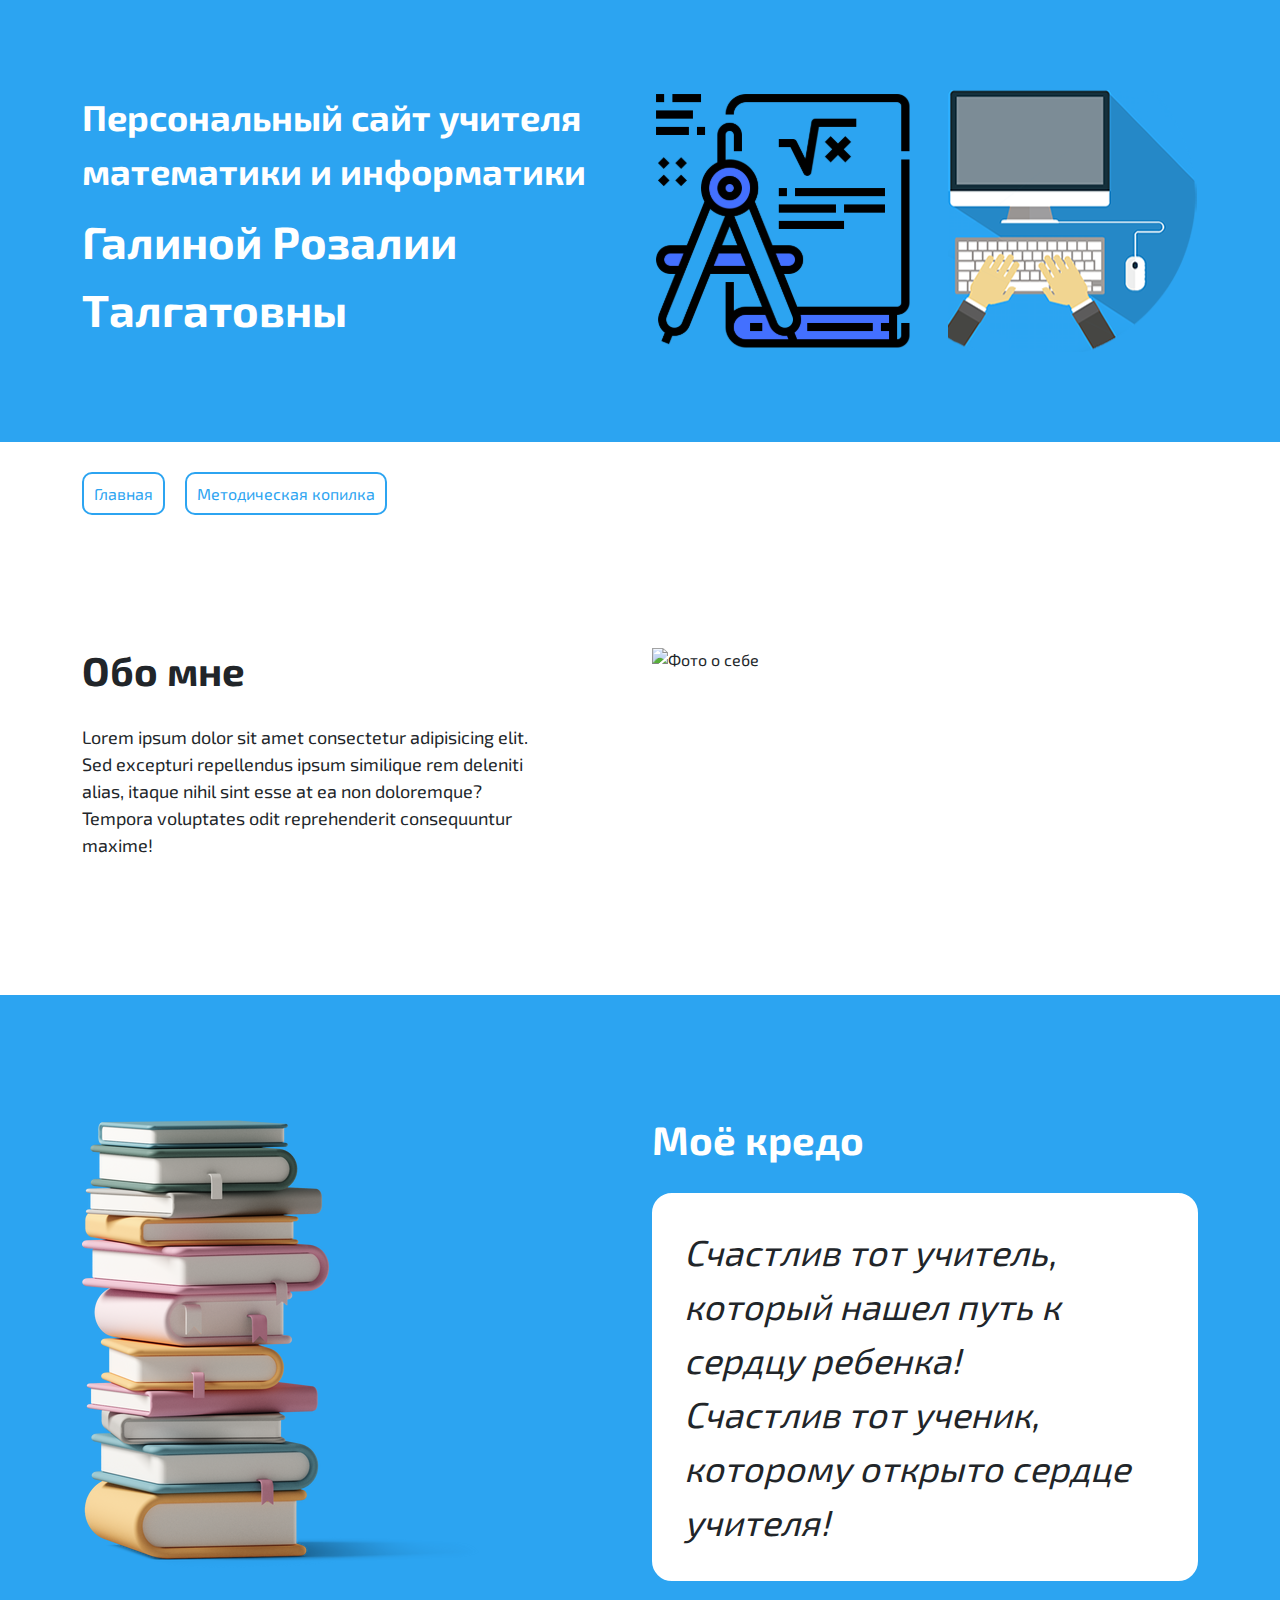
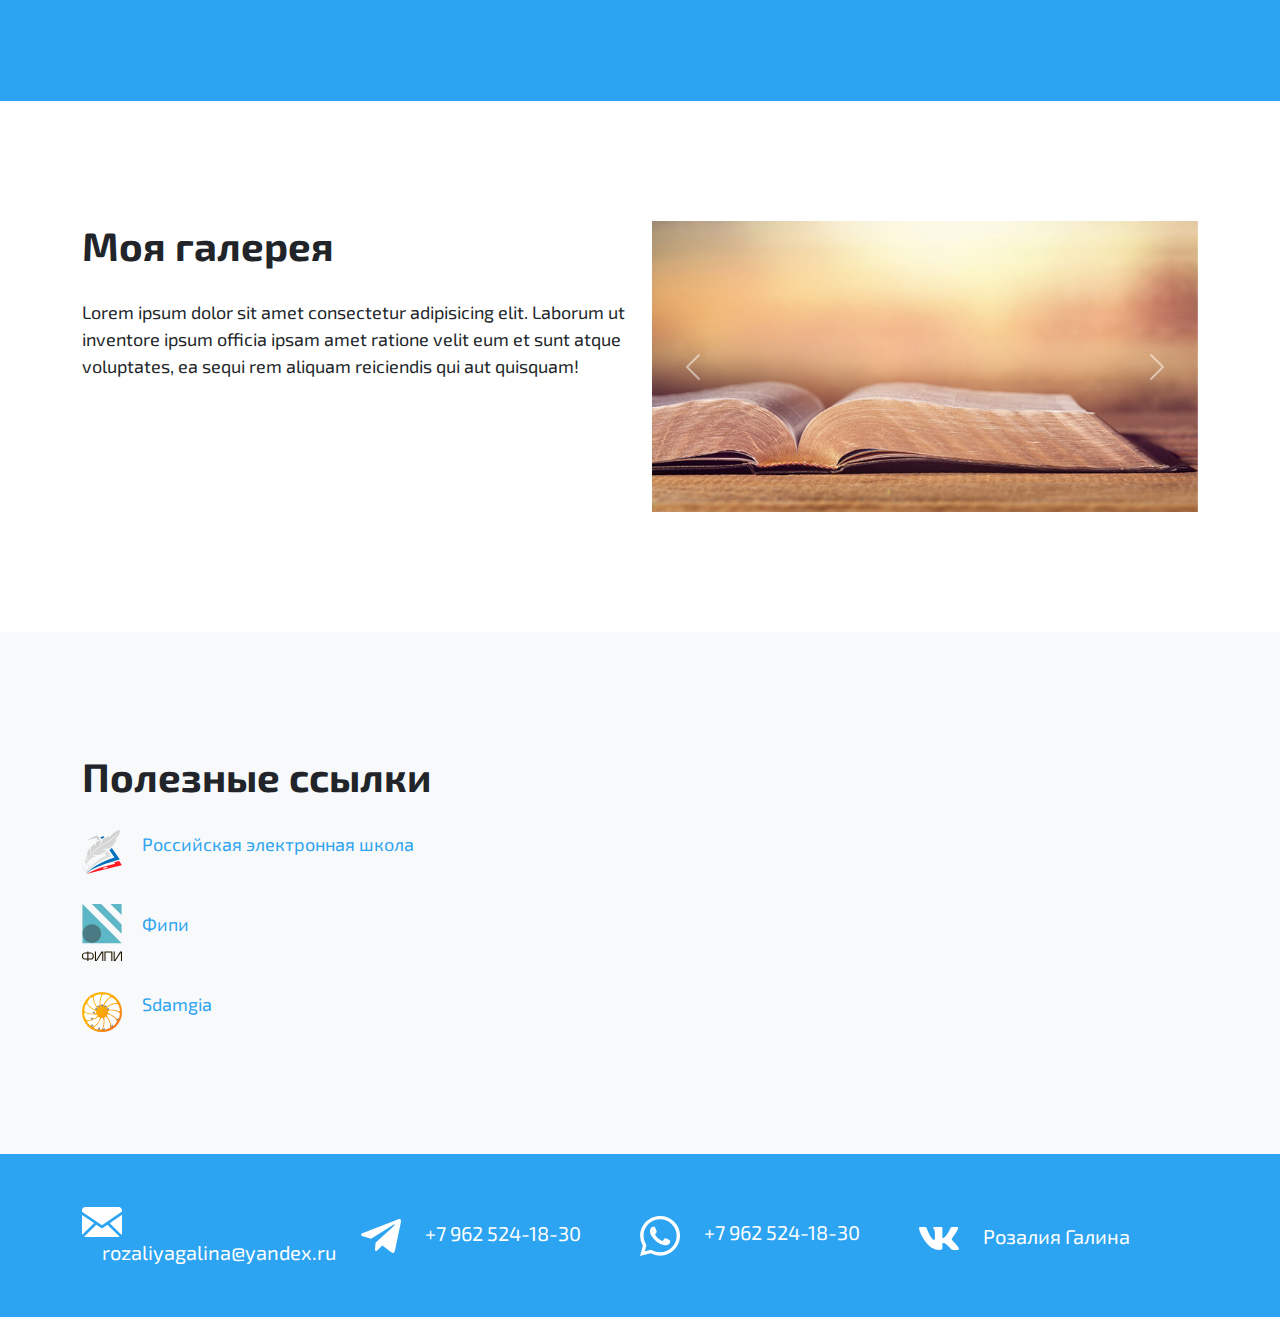
==== index.html @ 836f048e "Edit by mobile" ====
<!DOCTYPE html>
<html class="page" lang="ru">
<head>
  <meta charset="UTF-8">
  <title>Сайт учителя математики и информатики Галиной Розалии Талгатовны</title>
  <meta name="viewport" content="width=device-width,initial-scale=1">
  <meta name="description" content="Сайт учителя математики и информатики Галиной Розалии Талгатовны">
  <link rel="preload" href="fonts/Exo2-Regular.woff2" as="font" type="font/woff2">
  <link rel="preload" href="fonts/Exo2-Bold.woff2" as="font" type="font/woff2">
  <link rel="shortcut icon" href="favicon.ico" type="image/x-icon">
  <link rel="stylesheet" href="css/bootstrap.min.css">
  <link rel="stylesheet" href="css/style.min.css">
</head>
<body class="page__body">

  <header class="main-header w-100">
    <div class="main-header__banner">
      <div class="container">
        <div class="main-header__section">
          <h1 class="visually-hidden">
            Персональный сайт учителя математики и информатики Галиной Розалии Талгатовны
          </h1>
          <div class="row">
            <div class="col-md-6 col-sm-12">
              <div class="main-header__text">
                <p>Персональный сайт учителя математики и информатики</p>
                <span>Галиной Розалии Талгатовны</span>
              </div>
            </div>
            <div class="col-md-6 col-sm-12">
              <div class="main-header__images">
                <img class="main-header__math" src="img/header-math.svg" alt="">
                <img class="main-header__info" src="img/header-inf.svg" alt="">
              </div>
            </div>
          </div>
        </div>
      </div>
    </div>
  </header>

  <main>

    <header class="header-nav">
      <div class="container">
        <div class="row">
          <div class="col-md-6 col-sm-12">
            <ul class="header-nav__list">
              <li class="header-nav__item header-nav__item--active">
                <a href="#">Главная</a>
              </li>
              <li class="header-nav__item">
                <a href="#">Методическая копилка</a>
              </li>
            </ul>
          </div>
        </div>
      </div>
    </header>

    <!-- Обо мне -->

    <section class="site-section about-me">
      <div class="container">
        <div class="row justify-content-between">
          <div class="col-md-5 col-sm-12">
            <h2>Обо мне</h2>
            <p>Lorem ipsum dolor sit amet consectetur adipisicing elit. Sed excepturi repellendus ipsum similique rem deleniti alias, itaque nihil sint esse at ea non doloremque? Tempora voluptates odit reprehenderit consequuntur maxime!</p>
          </div>
          <div class="col-md-6 col-sm-12">
            <img src="#" alt="Фото о себе">
          </div>
        </div>
      </div>
    </section>

    <!-- Моё кредо -->

    <section class="site-section credo">
      <div class="container">
        <div class="row align-items-center justify-content-between">
          <div class="col-md-6 col-sm-12">
            <img src="img/credo.png" alt="кредо">
          </div>
          <div class="col-md-6 col-sm-12">
            <h2>Моё кредо</h2>
            <div class="credo__text">
              <p>Счастлив тот учитель, который нашел путь к сердцу ребенка! <br> Счастлив тот ученик, которому открыто сердце учителя!</p>
            </div>
          </div>
        </div>
      </div>
    </section>

    <section class="site-section gallery">
      <div class="container">
        <div class="row">
          <div class="col-md-6 col-sm-12">
            <div class="col-12">
              <h2>Моя галерея</h2>
              <p>Lorem ipsum dolor sit amet consectetur adipisicing elit. Laborum ut inventore ipsum officia ipsam amet ratione velit eum et sunt atque voluptates, ea sequi rem aliquam reiciendis qui aut quisquam!</p>
            </div>
          </div>
          <div class="col-md-6 col-sm-12">
            <div id="carouselExampleControls" class="carousel slide" data-bs-ride="carousel">
              <div class="carousel-inner">
                <div class="carousel-item active">
                  <img src="img/gallery/img1.jpg" class="d-block w-100" alt="...">
                </div>
                <div class="carousel-item">
                  <img src="img/gallery/img2.jpg" class="d-block w-100" alt="...">
                </div>
                <div class="carousel-item">
                  <img src="img/gallery/img3.jpg" class="d-block w-100" alt="...">
                </div>
              </div>
              <button class="carousel-control-prev" type="button" data-bs-target="#carouselExampleControls" data-bs-slide="prev">
                <span class="carousel-control-prev-icon" aria-hidden="true"></span>
                <span class="visually-hidden">Previous</span>
              </button>
              <button class="carousel-control-next" type="button" data-bs-target="#carouselExampleControls" data-bs-slide="next">
                <span class="carousel-control-next-icon" aria-hidden="true"></span>
                <span class="visually-hidden">Next</span>
              </button>
            </div>
          </div>
        </div>
      </div>
    </section>

    <section class="site-section links background-light">
      <div class="container">
        <div class="row justify-content-center align-items-center">
          <div class="col-12">
            <h2>Полезные ссылки</h2>
            <ul class="list-unstyled mb-0">
              <li>
                <a href="https://resh.edu.ru/">
                  <img src="img/logos/logo-res.svg" width="40" alt="российская электронная школа">
                  <p>Российская электронная школа</p>
                </a>
              </li>
              <li>
                <a href="https://fipi.ru/">
                  <img src="img/logos/fipi-logo.svg" width="40" alt="fipi">
                  <p>Фипи</p>
                </a>
              </li>
              <li>
                <a href="https://sdamgia.ru/">
                  <img src="img/logos/logo-sdamgia.svg" width="40" alt="sdamgia">
                  <p>Sdamgia</p>
                </a>
              </li>
            </ul>
          </div>
        </div>
      </div>
    </section>
  </main>

  <footer class="main-footer">
    <div class="main-footer__social">
      <div class="container">
        <div class="row justify-content-center align-items-center">
          <div class="col-12">
            <ul class="list-unstyled mb-0">
              <li>
                <a href="mailto:rozaliyagalina@yandex.ru">
                  <img src="img/mail.svg" width="40" alt="">
                  <span>rozaliyagalina@yandex.ru</span>
                </a>
              </li>
              <li>
                <a href="#">
                  <img src="img/telegram.svg" width="40" alt="">
                  <span>+7 962 524-18-30</span>
                </a>
              </li>
              <li>
                <a href="#">
                  <img src="img/whatsapp.svg" width="40" alt="">
                  <span>+7 962 524-18-30</span>
                </a>
              </li>
              <li>
                <a href="https://vk.com/rozaliyagalina">
                  <img src="img/vk.svg" width="40" alt="">
                  <span>Розалия Галина</span>
                </a>
              </li>
            </ul>
          </div>
        </div>
      </div>
    </div>
  </footer>

  <script src="js/bootstrap.min.js"></script>
  <script src="js/script.js"></script>
</body>
</html>
---- css/style.min.css ----
@font-face{font-family:"Exo2";font-style:normal;font-weight:400;src:url(../fonts/Exo2-Regular.woff2) format("woff2"),url(../fonts/Exo2-Regular.woff) format("woff");font-display:swap}@font-face{font-family:"Exo2";font-style:normal;font-weight:700;src:url(../fonts/Exo2-Bold.woff2) format("woff2"),url(../fonts/Exo2-Bold.woff) format("woff");font-display:swap}body{margin:0;font-style:normal}img{max-width:100%}a{text-decoration:none;cursor:pointer}a,body,h1,h2,h3,h4,h5,h6,p{font-family:"Exo2","Arial",sans-serif}.visually-hidden{position:absolute;width:1px;height:1px;margin:-1px;padding:0;border:0;clip:rect(0 0 0 0);overflow:hidden}.main-header{padding:90px 0;background-color:#2ca4f1}@media (max-width:767px){.main-header{padding:30px 0}}.main-header p{color:#fff;margin:0 0 10px;font-size:36px;font-weight:700;max-width:690px}@media (max-width:767px){.main-header p{font-size:16px;margin-bottom:0}}.main-header span{color:#fff;font-size:45px;font-weight:700}@media (max-width:767px){.main-header span{font-size:20px}}.main-header__math{margin-right:30px}.main-header__section{display:flex;flex-direction:row;align-items:center}@media (max-width:767px){.main-header__images{display:none}}.site-section{padding:120px 0}.site-section h2{font-size:40px;font-weight:700;margin-bottom:30px}@media (max-width:767px){.site-section h2{font-size:24px}}.site-section p{font-size:18px}@media (max-width:767px){.site-section{padding:30px 0}}.background-light{background-color:#f8f9fa}.header-nav{padding:40px 0}.header-nav:not(:last-child){padding:40px 0 20px}.header-nav ul{list-style-type:none;padding:0;margin:0;display:flex;flex-direction:row}@media (max-width:767px){.header-nav ul{flex-direction:column}}.header-nav li:not(:last-child){margin-right:20px}@media (max-width:767px){.header-nav li:not(:last-child){margin-right:0;margin-bottom:30px}}.header-nav a{border:2px solid #2ca4f1;border-radius:10px;padding:10px;background-color:#fff;color:#2ca4f1}.header-nav a:hover{color:#fff}.credo,.header-nav a:hover{background-color:#2ca4f1}.credo h2{color:#fff;margin-bottom:30px}.credo p{padding:0;margin:0;font-style:italic;font-size:36px}@media (max-width:767px){.credo p{font-size:18px}}.credo__text{padding:30px;border-radius:20px;border:2px solid #fff;background-color:#fff}@media (max-width:767px){.credo img{display:none}}.header-nav a,.links li{transition:all .6s ease-in-out}.links li:not(:last-child){margin-bottom:30px}.links li:hover,.main-footer a:hover{opacity:.6}.links a,.main-footer ul{display:flex;flex-direction:row;align-items:center}.links a{color:#2ca4f1}.links a img{margin-right:20px}.main-footer{padding:50px 0;background-color:#2ca4f1}@media (max-width:767px){.main-footer{padding:30px 0}}.main-footer ul{justify-content:space-between}@media (max-width:767px){.main-footer ul{flex-direction:column}}.main-footer li{width:100%;transition:all .6s ease-in-out}.main-footer li:hover{transform:scale(1.1)}@media (max-width:767px){.main-footer li:not(:last-child){margin-bottom:20px}}.main-footer a{color:#fff;font-size:20px;transition:all .6s ease-in-out}.main-footer a span{margin-left:20px}@media (max-width:767px){.main-footer a{width:100%;display:flex;justify-content:space-between;font-size:16px}}
/*# sourceMappingURL=style.min.css.map */
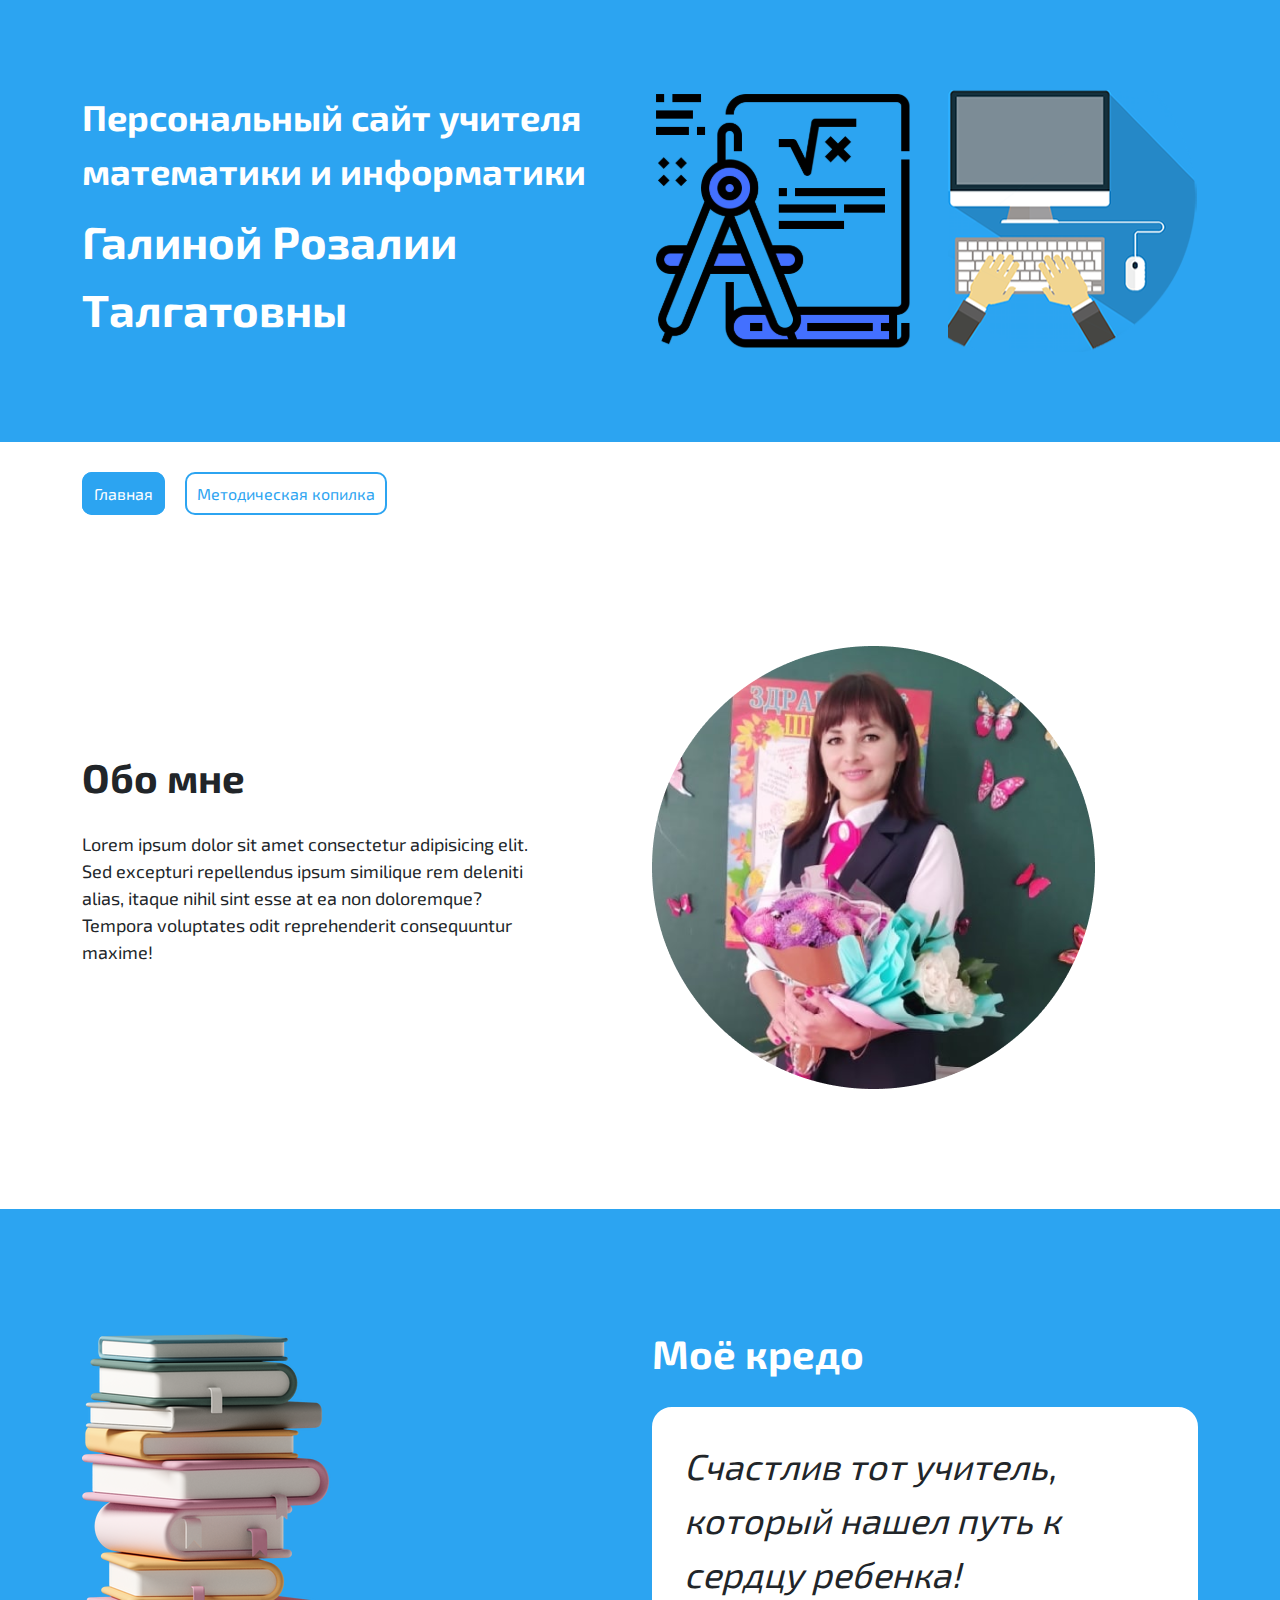
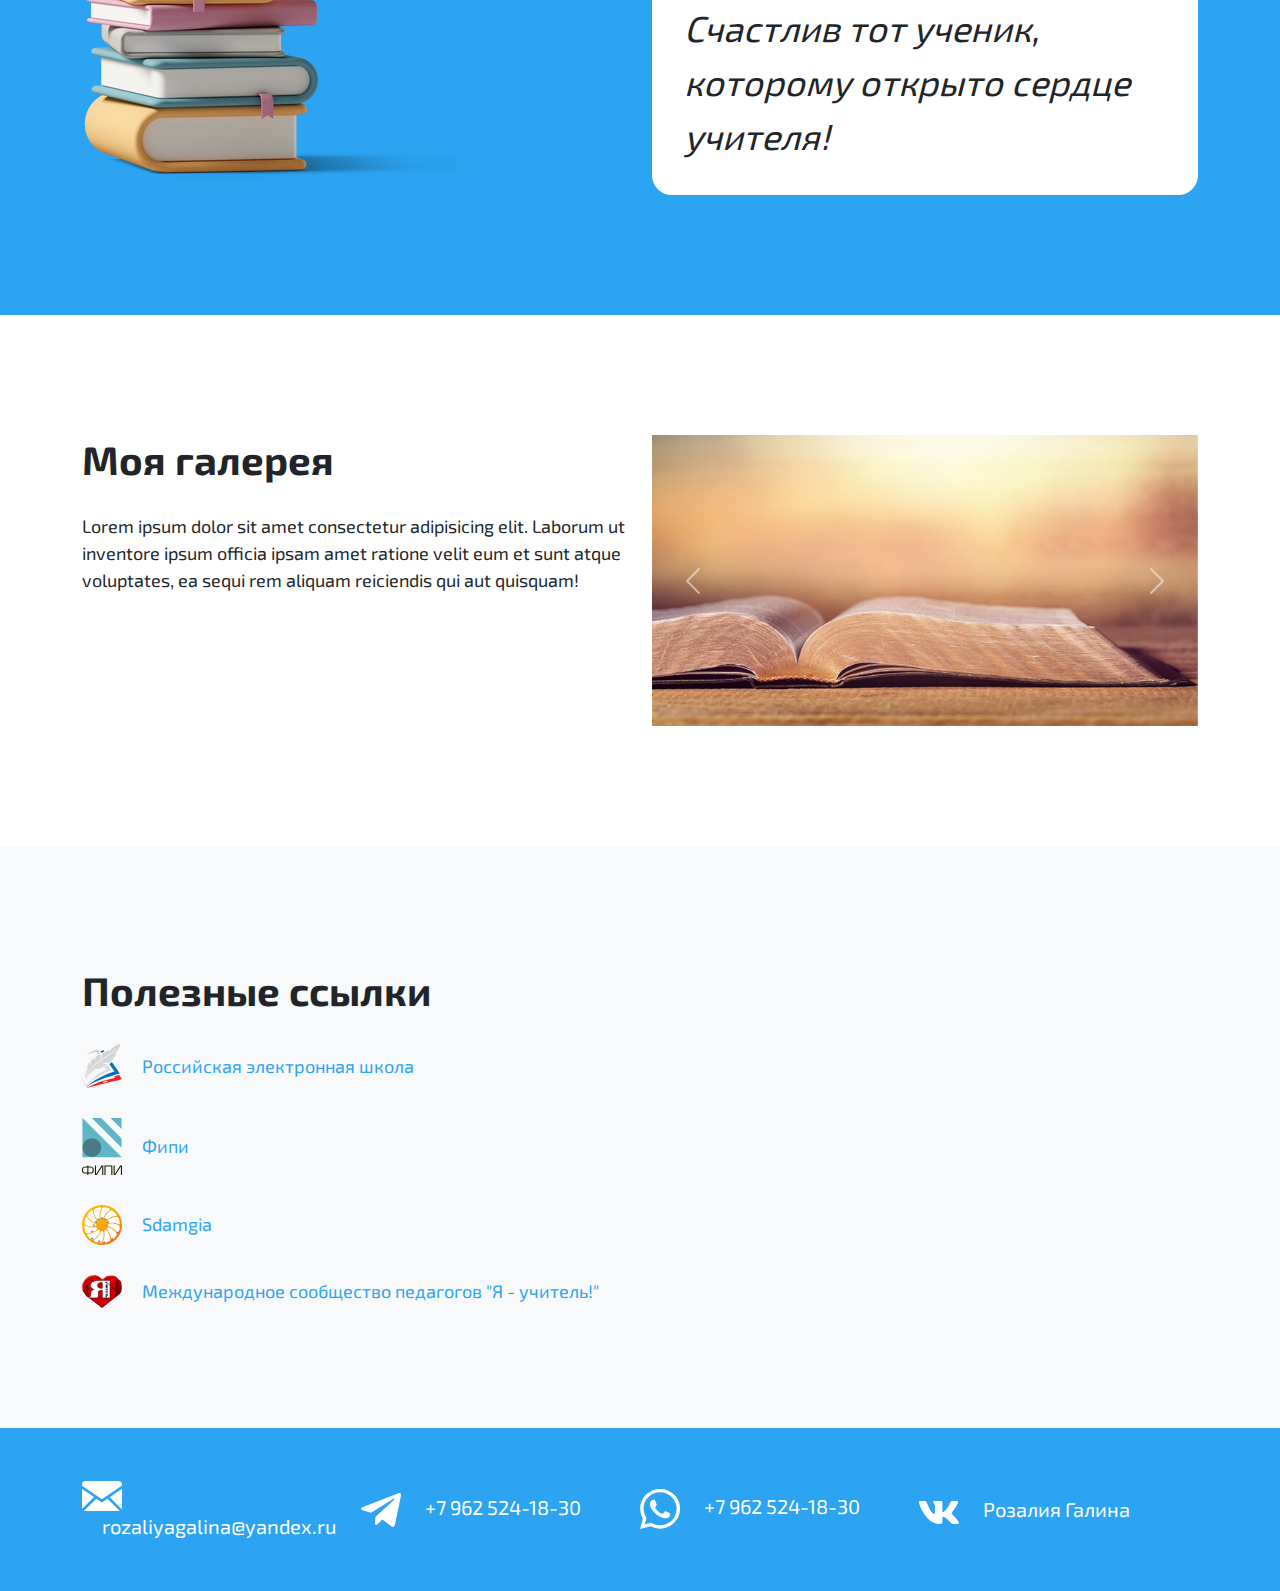
==== commit 60cf4e0a: "added method page" ====
--- a/index.html
+++ b/index.html
@@ -47,10 +47,10 @@
           <div class="col-md-6 col-sm-12">
             <ul class="header-nav__list">
               <li class="header-nav__item header-nav__item--active">
-                <a href="#">Главная</a>
+                <a href="">Главная</a>
               </li>
               <li class="header-nav__item">
-                <a href="#">Методическая копилка</a>
+                <a href="method.html">Методическая копилка</a>
               </li>
             </ul>
           </div>
@@ -62,13 +62,13 @@
 
     <section class="site-section about-me">
       <div class="container">
-        <div class="row justify-content-between">
+        <div class="row justify-content-between align-items-center">
           <div class="col-md-5 col-sm-12">
             <h2>Обо мне</h2>
             <p>Lorem ipsum dolor sit amet consectetur adipisicing elit. Sed excepturi repellendus ipsum similique rem deleniti alias, itaque nihil sint esse at ea non doloremque? Tempora voluptates odit reprehenderit consequuntur maxime!</p>
           </div>
           <div class="col-md-6 col-sm-12">
-            <img src="#" alt="Фото о себе">
+            <img src="img/photo.png" alt="Фото о себе">
           </div>
         </div>
       </div>
@@ -152,6 +152,12 @@
                   <p>Sdamgia</p>
                 </a>
               </li>
+              <li>
+                <a href="https://ya-uchitel.ru/">
+                  <img src="img/logos/i-am-teacher.png" width="40" alt="sdamgia">
+                  <p>Международное сообщество педагогов "Я - учитель!"</p>
+                </a>
+              </li>
             </ul>
           </div>
         </div>
--- a/css/style.min.css
+++ b/css/style.min.css
@@ -1,2 +1,2 @@
-@font-face{font-family:"Exo2";font-style:normal;font-weight:400;src:url(../fonts/Exo2-Regular.woff2) format("woff2"),url(../fonts/Exo2-Regular.woff) format("woff");font-display:swap}@font-face{font-family:"Exo2";font-style:normal;font-weight:700;src:url(../fonts/Exo2-Bold.woff2) format("woff2"),url(../fonts/Exo2-Bold.woff) format("woff");font-display:swap}body{margin:0;font-style:normal}img{max-width:100%}a{text-decoration:none;cursor:pointer}a,body,h1,h2,h3,h4,h5,h6,p{font-family:"Exo2","Arial",sans-serif}.visually-hidden{position:absolute;width:1px;height:1px;margin:-1px;padding:0;border:0;clip:rect(0 0 0 0);overflow:hidden}.main-header{padding:90px 0;background-color:#2ca4f1}@media (max-width:767px){.main-header{padding:30px 0}}.main-header p{color:#fff;margin:0 0 10px;font-size:36px;font-weight:700;max-width:690px}@media (max-width:767px){.main-header p{font-size:16px;margin-bottom:0}}.main-header span{color:#fff;font-size:45px;font-weight:700}@media (max-width:767px){.main-header span{font-size:20px}}.main-header__math{margin-right:30px}.main-header__section{display:flex;flex-direction:row;align-items:center}@media (max-width:767px){.main-header__images{display:none}}.site-section{padding:120px 0}.site-section h2{font-size:40px;font-weight:700;margin-bottom:30px}@media (max-width:767px){.site-section h2{font-size:24px}}.site-section p{font-size:18px}@media (max-width:767px){.site-section{padding:30px 0}}.background-light{background-color:#f8f9fa}.header-nav{padding:40px 0}.header-nav:not(:last-child){padding:40px 0 20px}.header-nav ul{list-style-type:none;padding:0;margin:0;display:flex;flex-direction:row}@media (max-width:767px){.header-nav ul{flex-direction:column}}.header-nav li:not(:last-child){margin-right:20px}@media (max-width:767px){.header-nav li:not(:last-child){margin-right:0;margin-bottom:30px}}.header-nav a{border:2px solid #2ca4f1;border-radius:10px;padding:10px;background-color:#fff;color:#2ca4f1}.header-nav a:hover{color:#fff}.credo,.header-nav a:hover{background-color:#2ca4f1}.credo h2{color:#fff;margin-bottom:30px}.credo p{padding:0;margin:0;font-style:italic;font-size:36px}@media (max-width:767px){.credo p{font-size:18px}}.credo__text{padding:30px;border-radius:20px;border:2px solid #fff;background-color:#fff}@media (max-width:767px){.credo img{display:none}}.header-nav a,.links li{transition:all .6s ease-in-out}.links li:not(:last-child){margin-bottom:30px}.links li:hover,.main-footer a:hover{opacity:.6}.links a,.main-footer ul{display:flex;flex-direction:row;align-items:center}.links a{color:#2ca4f1}.links a img{margin-right:20px}.main-footer{padding:50px 0;background-color:#2ca4f1}@media (max-width:767px){.main-footer{padding:30px 0}}.main-footer ul{justify-content:space-between}@media (max-width:767px){.main-footer ul{flex-direction:column}}.main-footer li{width:100%;transition:all .6s ease-in-out}.main-footer li:hover{transform:scale(1.1)}@media (max-width:767px){.main-footer li:not(:last-child){margin-bottom:20px}}.main-footer a{color:#fff;font-size:20px;transition:all .6s ease-in-out}.main-footer a span{margin-left:20px}@media (max-width:767px){.main-footer a{width:100%;display:flex;justify-content:space-between;font-size:16px}}
+@font-face{font-family:"Exo2";font-style:normal;font-weight:400;src:url(../fonts/Exo2-Regular.woff2) format("woff2"),url(../fonts/Exo2-Regular.woff) format("woff");font-display:swap}@font-face{font-family:"Exo2";font-style:normal;font-weight:700;src:url(../fonts/Exo2-Bold.woff2) format("woff2"),url(../fonts/Exo2-Bold.woff) format("woff");font-display:swap}body{margin:0;font-style:normal}img{max-width:100%}a{text-decoration:none;cursor:pointer}a,body,h1,h2,h3,h4,h5,h6,p{font-family:"Exo2","Arial",sans-serif}.visually-hidden{position:absolute;width:1px;height:1px;margin:-1px;padding:0;border:0;clip:rect(0 0 0 0);overflow:hidden}.main-header{padding:90px 0;background-color:#2ca4f1}@media (max-width:767px){.main-header{padding:30px 0}}.main-header p{color:#fff;margin:0 0 10px;font-size:36px;font-weight:700;max-width:690px}@media (max-width:767px){.main-header p{font-size:16px;margin-bottom:0}}.main-header span{color:#fff;font-size:45px;font-weight:700}@media (max-width:767px){.main-header span{font-size:20px}}.main-header__math{margin-right:30px}.main-header__section{display:flex;flex-direction:row;align-items:center}@media (max-width:767px){.main-header__images{display:none}}.site-section{padding:120px 0}.site-section h2{font-size:40px;font-weight:700;margin-bottom:30px}@media (max-width:767px){.site-section h2{font-size:24px}}.site-section p{font-size:18px}@media (max-width:767px){.site-section{padding:30px 0}}.background-light{background-color:#f8f9fa}.header-nav{padding:40px 0}.header-nav:not(:last-child){padding:40px 0 20px}.header-nav ul{list-style-type:none;padding:0;margin:0;display:flex;flex-direction:row}@media (max-width:767px){.header-nav ul{flex-direction:column}}.header-nav li:not(:last-child){margin-right:20px}@media (max-width:767px){.header-nav li:not(:last-child){margin-right:0;margin-bottom:30px}}.header-nav a{border:2px solid #2ca4f1;border-radius:10px;padding:10px;background-color:#fff;color:#2ca4f1;transition:all .6s ease-in-out}.header-nav a:hover{color:#fff}.header-nav__item--active a{background-color:#2ca4f1;color:#fff;cursor:auto}.credo,.header-nav a:hover{background-color:#2ca4f1}.credo h2{color:#fff;margin-bottom:30px}.credo p{padding:0;margin:0;font-style:italic;font-size:36px}@media (max-width:767px){.credo p{font-size:18px}}.credo__text{padding:30px;border-radius:20px;border:2px solid #fff;background-color:#fff}@media (max-width:767px){.credo img{display:none}}.links li{transition:all .6s ease-in-out}.links li:not(:last-child){margin-bottom:30px}.links li:hover,.main-footer a:hover,.method-bank a:hover{opacity:.6}.links a,.main-footer ul{display:flex;flex-direction:row;align-items:center}.links a{color:#2ca4f1}.links a img{margin-right:20px}.links a p{margin:0;padding:0}.main-footer{padding:50px 0;background-color:#2ca4f1}@media (max-width:767px){.main-footer{padding:30px 0}}.main-footer ul{justify-content:space-between}@media (max-width:767px){.main-footer ul{flex-direction:column}}.main-footer li{width:100%;transition:all .6s ease-in-out}.main-footer li:hover{transform:scale(1.1)}@media (max-width:767px){.main-footer li:not(:last-child){margin-bottom:20px}}.main-footer a{color:#fff;font-size:20px;transition:all .6s ease-in-out}.main-footer a span{margin-left:20px}@media (max-width:767px){.main-footer a{width:100%;display:flex;justify-content:space-between;font-size:16px}}.method-bank{padding-top:30px}.method-bank h1{font-weight:700;font-size:40px;margin-bottom:30px}.method-bank h2{font-weight:700;font-size:30px;margin-bottom:20px}.method-bank h3{font-size:24px;font-weight:700;margin:20px 0}.method-bank li:not(:last-child){margin-bottom:5px}.method-bank a{color:#2ca4f1;transition:all .6s ease-in-out}.download-section{padding:40px;margin-bottom:40px;border:2px solid #2ca4f1;border-radius:20px;background-color:#f8f9fa}
 /*# sourceMappingURL=style.min.css.map */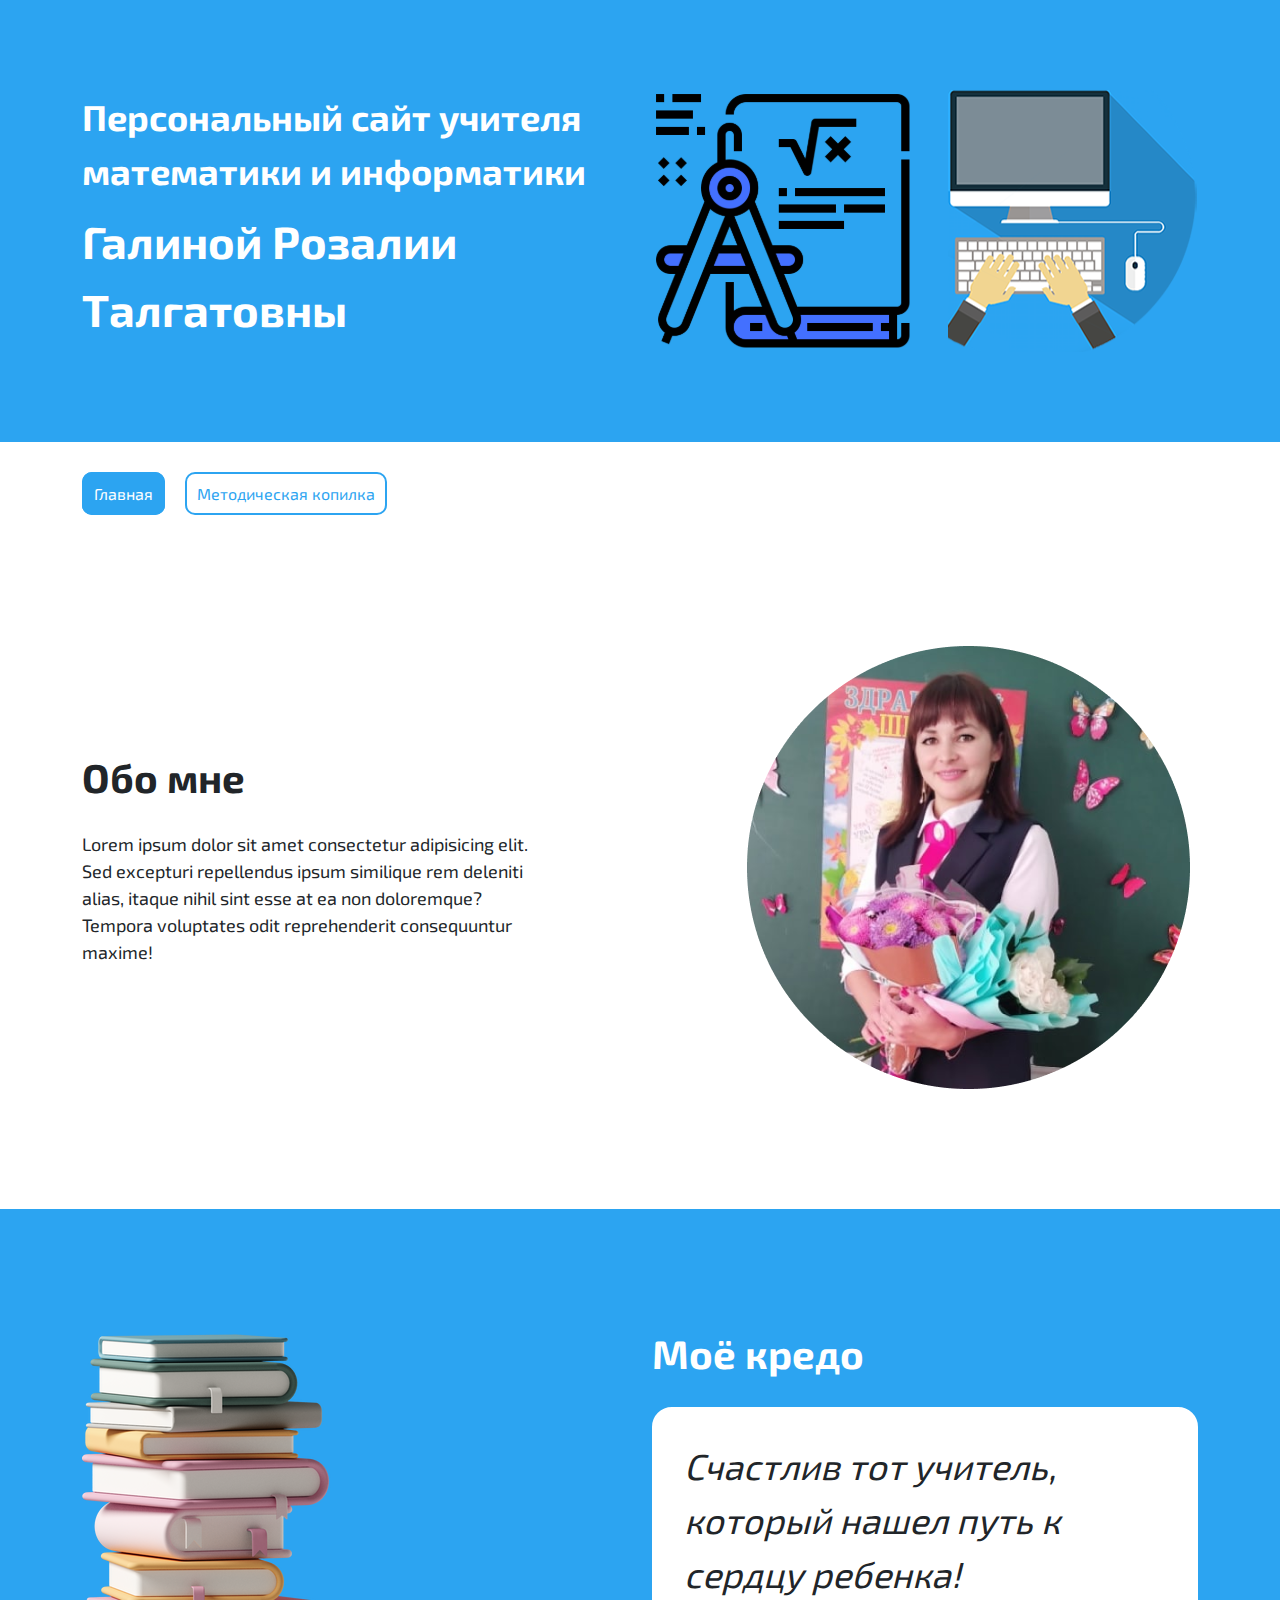
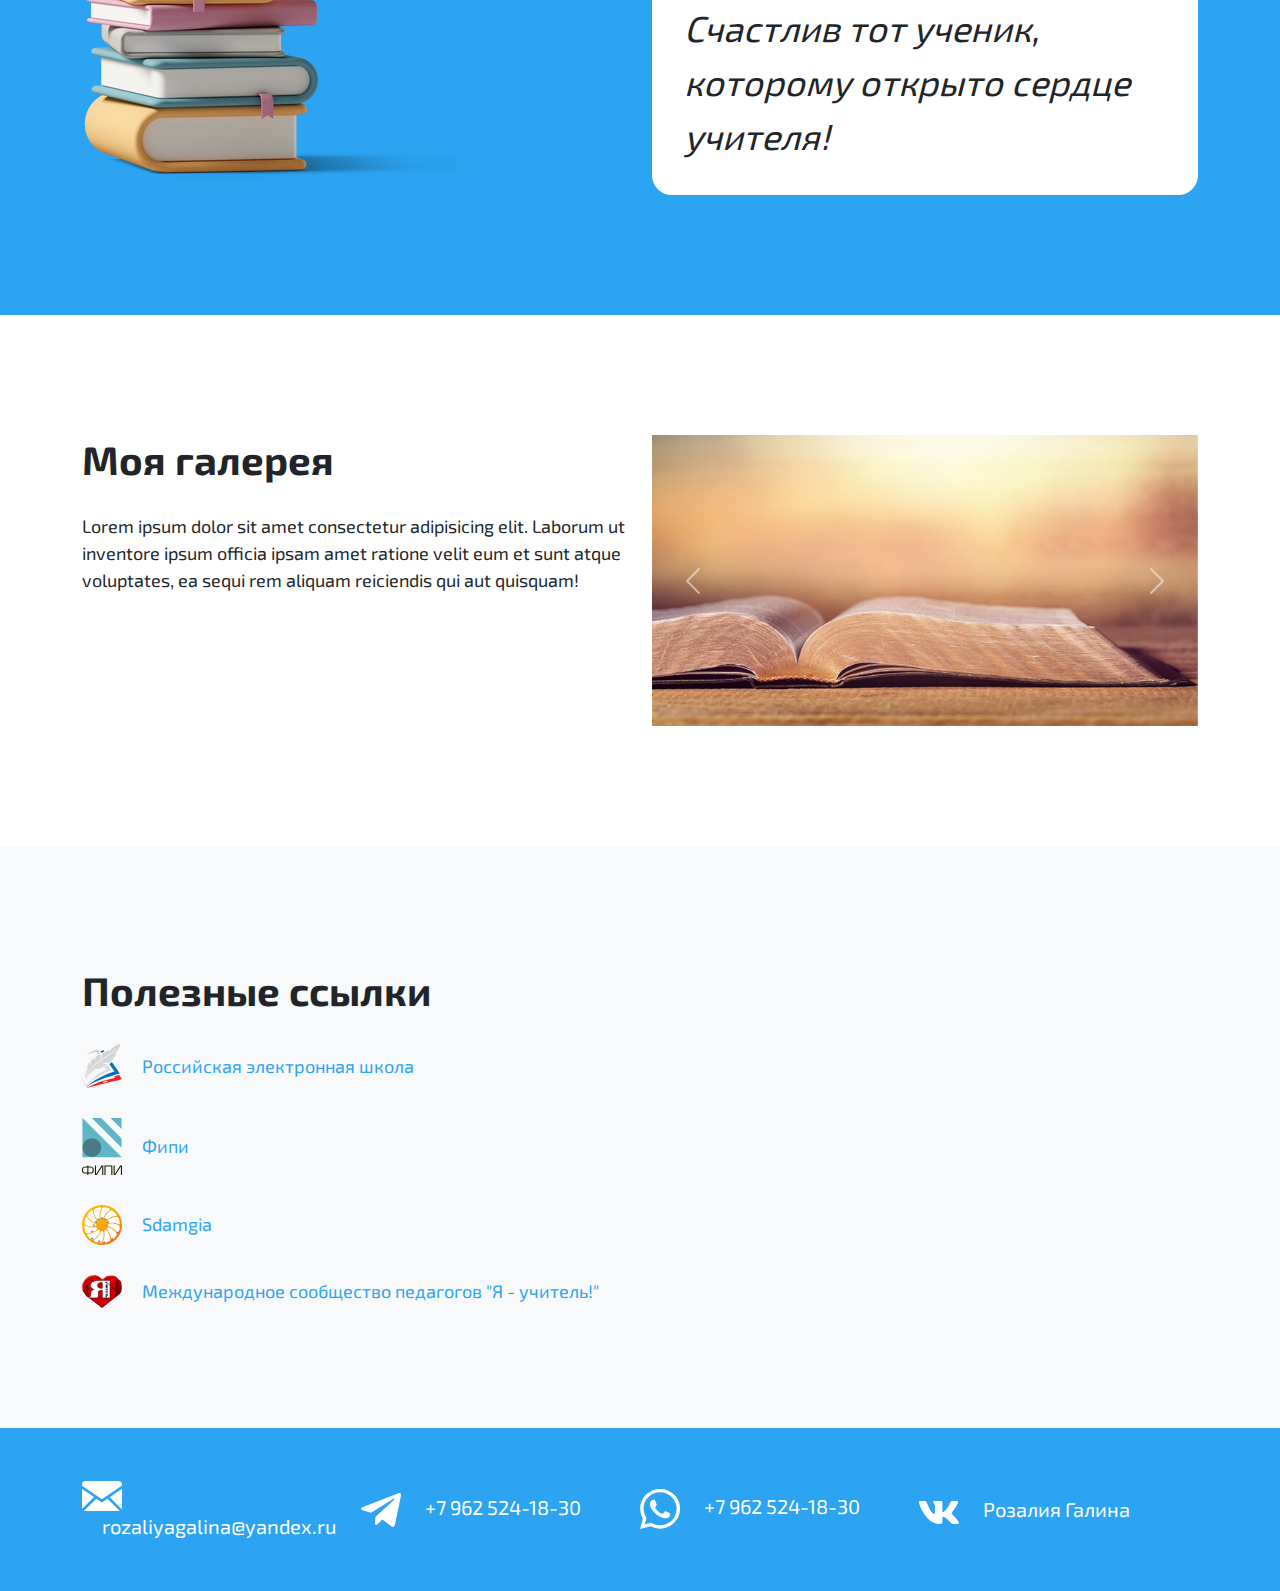
==== commit ea5508f8: "small-fix" ====
--- a/index.html
+++ b/index.html
@@ -67,7 +67,7 @@
             <h2>Обо мне</h2>
             <p>Lorem ipsum dolor sit amet consectetur adipisicing elit. Sed excepturi repellendus ipsum similique rem deleniti alias, itaque nihil sint esse at ea non doloremque? Tempora voluptates odit reprehenderit consequuntur maxime!</p>
           </div>
-          <div class="col-md-6 col-sm-12">
+          <div class="col-md-5 col-sm-12">
             <img src="img/photo.png" alt="Фото о себе">
           </div>
         </div>
--- a/css/style.min.css
+++ b/css/style.min.css
@@ -1,2 +1,2 @@
-@font-face{font-family:"Exo2";font-style:normal;font-weight:400;src:url(../fonts/Exo2-Regular.woff2) format("woff2"),url(../fonts/Exo2-Regular.woff) format("woff");font-display:swap}@font-face{font-family:"Exo2";font-style:normal;font-weight:700;src:url(../fonts/Exo2-Bold.woff2) format("woff2"),url(../fonts/Exo2-Bold.woff) format("woff");font-display:swap}body{margin:0;font-style:normal}img{max-width:100%}a{text-decoration:none;cursor:pointer}a,body,h1,h2,h3,h4,h5,h6,p{font-family:"Exo2","Arial",sans-serif}.visually-hidden{position:absolute;width:1px;height:1px;margin:-1px;padding:0;border:0;clip:rect(0 0 0 0);overflow:hidden}.main-header{padding:90px 0;background-color:#2ca4f1}@media (max-width:767px){.main-header{padding:30px 0}}.main-header p{color:#fff;margin:0 0 10px;font-size:36px;font-weight:700;max-width:690px}@media (max-width:767px){.main-header p{font-size:16px;margin-bottom:0}}.main-header span{color:#fff;font-size:45px;font-weight:700}@media (max-width:767px){.main-header span{font-size:20px}}.main-header__math{margin-right:30px}.main-header__section{display:flex;flex-direction:row;align-items:center}@media (max-width:767px){.main-header__images{display:none}}.site-section{padding:120px 0}.site-section h2{font-size:40px;font-weight:700;margin-bottom:30px}@media (max-width:767px){.site-section h2{font-size:24px}}.site-section p{font-size:18px}@media (max-width:767px){.site-section{padding:30px 0}}.background-light{background-color:#f8f9fa}.header-nav{padding:40px 0}.header-nav:not(:last-child){padding:40px 0 20px}.header-nav ul{list-style-type:none;padding:0;margin:0;display:flex;flex-direction:row}@media (max-width:767px){.header-nav ul{flex-direction:column}}.header-nav li:not(:last-child){margin-right:20px}@media (max-width:767px){.header-nav li:not(:last-child){margin-right:0;margin-bottom:30px}}.header-nav a{border:2px solid #2ca4f1;border-radius:10px;padding:10px;background-color:#fff;color:#2ca4f1;transition:all .6s ease-in-out}.header-nav a:hover{color:#fff}.header-nav__item--active a{background-color:#2ca4f1;color:#fff;cursor:auto}.credo,.header-nav a:hover{background-color:#2ca4f1}.credo h2{color:#fff;margin-bottom:30px}.credo p{padding:0;margin:0;font-style:italic;font-size:36px}@media (max-width:767px){.credo p{font-size:18px}}.credo__text{padding:30px;border-radius:20px;border:2px solid #fff;background-color:#fff}@media (max-width:767px){.credo img{display:none}}.links li{transition:all .6s ease-in-out}.links li:not(:last-child){margin-bottom:30px}.links li:hover,.main-footer a:hover,.method-bank a:hover{opacity:.6}.links a,.main-footer ul{display:flex;flex-direction:row;align-items:center}.links a{color:#2ca4f1}.links a img{margin-right:20px}.links a p{margin:0;padding:0}.main-footer{padding:50px 0;background-color:#2ca4f1}@media (max-width:767px){.main-footer{padding:30px 0}}.main-footer ul{justify-content:space-between}@media (max-width:767px){.main-footer ul{flex-direction:column}}.main-footer li{width:100%;transition:all .6s ease-in-out}.main-footer li:hover{transform:scale(1.1)}@media (max-width:767px){.main-footer li:not(:last-child){margin-bottom:20px}}.main-footer a{color:#fff;font-size:20px;transition:all .6s ease-in-out}.main-footer a span{margin-left:20px}@media (max-width:767px){.main-footer a{width:100%;display:flex;justify-content:space-between;font-size:16px}}.method-bank{padding-top:30px}.method-bank h1{font-weight:700;font-size:40px;margin-bottom:30px}.method-bank h2{font-weight:700;font-size:30px;margin-bottom:20px}.method-bank h3{font-size:24px;font-weight:700;margin:20px 0}.method-bank li:not(:last-child){margin-bottom:5px}.method-bank a{color:#2ca4f1;transition:all .6s ease-in-out}.download-section{padding:40px;margin-bottom:40px;border:2px solid #2ca4f1;border-radius:20px;background-color:#f8f9fa}
+@font-face{font-family:"Exo2";font-style:normal;font-weight:400;src:url(../fonts/Exo2-Regular.woff2) format("woff2"),url(../fonts/Exo2-Regular.woff) format("woff");font-display:swap}@font-face{font-family:"Exo2";font-style:normal;font-weight:700;src:url(../fonts/Exo2-Bold.woff2) format("woff2"),url(../fonts/Exo2-Bold.woff) format("woff");font-display:swap}body{margin:0;font-style:normal}img{max-width:100%}a{text-decoration:none;cursor:pointer}a,body,h1,h2,h3,h4,h5,h6,p{font-family:"Exo2","Arial",sans-serif}.visually-hidden{position:absolute;width:1px;height:1px;margin:-1px;padding:0;border:0;clip:rect(0 0 0 0);overflow:hidden}.main-header{padding:90px 0;background-color:#2ca4f1}@media (max-width:767px){.main-header{padding:30px 0}}.main-header p{color:#fff;margin:0 0 10px;font-size:36px;font-weight:700;max-width:690px}@media (max-width:767px){.main-header p{font-size:16px;margin-bottom:0}}.main-header span{color:#fff;font-size:45px;font-weight:700}@media (max-width:767px){.main-header span{font-size:20px}}.main-header__math{margin-right:30px}.main-header__section{display:flex;flex-direction:row;align-items:center}@media (max-width:767px){.main-header__images{display:none}}.site-section{padding:120px 0}.site-section h2{font-size:40px;font-weight:700;margin-bottom:30px}@media (max-width:767px){.site-section h2{font-size:24px}}.site-section p{font-size:18px}@media (max-width:767px){.site-section{padding:30px 0}}.background-light{background-color:#f8f9fa}.header-nav{padding:40px 0}.header-nav:not(:last-child){padding:40px 0 20px}.header-nav ul{list-style-type:none;padding:0;margin:0;display:flex;flex-direction:row}@media (max-width:767px){.header-nav ul{flex-direction:column}}.header-nav li:not(:last-child){margin-right:20px}@media (max-width:767px){.header-nav li:not(:last-child){margin-right:0;margin-bottom:30px}}.header-nav a{border:2px solid #2ca4f1;border-radius:10px;padding:10px;background-color:#fff;color:#2ca4f1;transition:all .6s ease-in-out}.header-nav a:hover{color:#fff}.header-nav__item--active a{background-color:#2ca4f1;color:#fff;cursor:auto}.credo,.header-nav a:hover{background-color:#2ca4f1}.credo h2{color:#fff;margin-bottom:30px}.credo p{padding:0;margin:0;font-style:italic;font-size:36px}@media (max-width:767px){.credo p{font-size:18px}}.credo__text{padding:30px;border-radius:20px;border:2px solid #fff;background-color:#fff}@media (max-width:767px){.credo img{display:none}}.links li{transition:all .6s ease-in-out}.links li:not(:last-child){margin-bottom:30px}.links li:hover,.main-footer a:hover,.method-bank a:hover{opacity:.6}.links a,.main-footer ul{display:flex;flex-direction:row;align-items:center}.links a{color:#2ca4f1}.links a img{margin-right:20px}.links a p{margin:0;padding:0}.main-footer{padding:50px 0;background-color:#2ca4f1}@media (max-width:767px){.main-footer{padding:30px 0}}.main-footer ul{justify-content:space-between}@media (max-width:767px){.main-footer ul{flex-direction:column}}.main-footer li{width:100%;transition:all .6s ease-in-out}.main-footer li:hover{transform:scale(1.1)}@media (max-width:767px){.main-footer li:not(:last-child){margin-bottom:20px}}.main-footer a{color:#fff;font-size:20px;transition:all .6s ease-in-out}.main-footer a span{margin-left:20px}@media (max-width:767px){.main-footer a{width:100%;display:flex;justify-content:space-between;font-size:16px}}.method-bank{padding-top:30px}.method-bank h1{font-weight:700;font-size:40px;margin-bottom:30px}@media (max-width:767px){.method-bank h1{font-size:24px}}.method-bank h2{font-weight:700;font-size:30px}@media (max-width:767px){.method-bank h2{font-size:18px}}.method-bank h3{font-size:24px;font-weight:700;margin:20px 0}@media (max-width:767px){.method-bank h3{font-size:16px}}.method-bank li:not(:last-child){margin-bottom:5px}.method-bank a{color:#2ca4f1;transition:all .6s ease-in-out}@media (max-width:767px){.method-bank a{font-size:14px}}.with-sub-sections h2{margin-bottom:0}.download-section{padding:40px;margin-bottom:40px;border:2px solid #2ca4f1;border-radius:20px;background-color:#f8f9fa}
 /*# sourceMappingURL=style.min.css.map */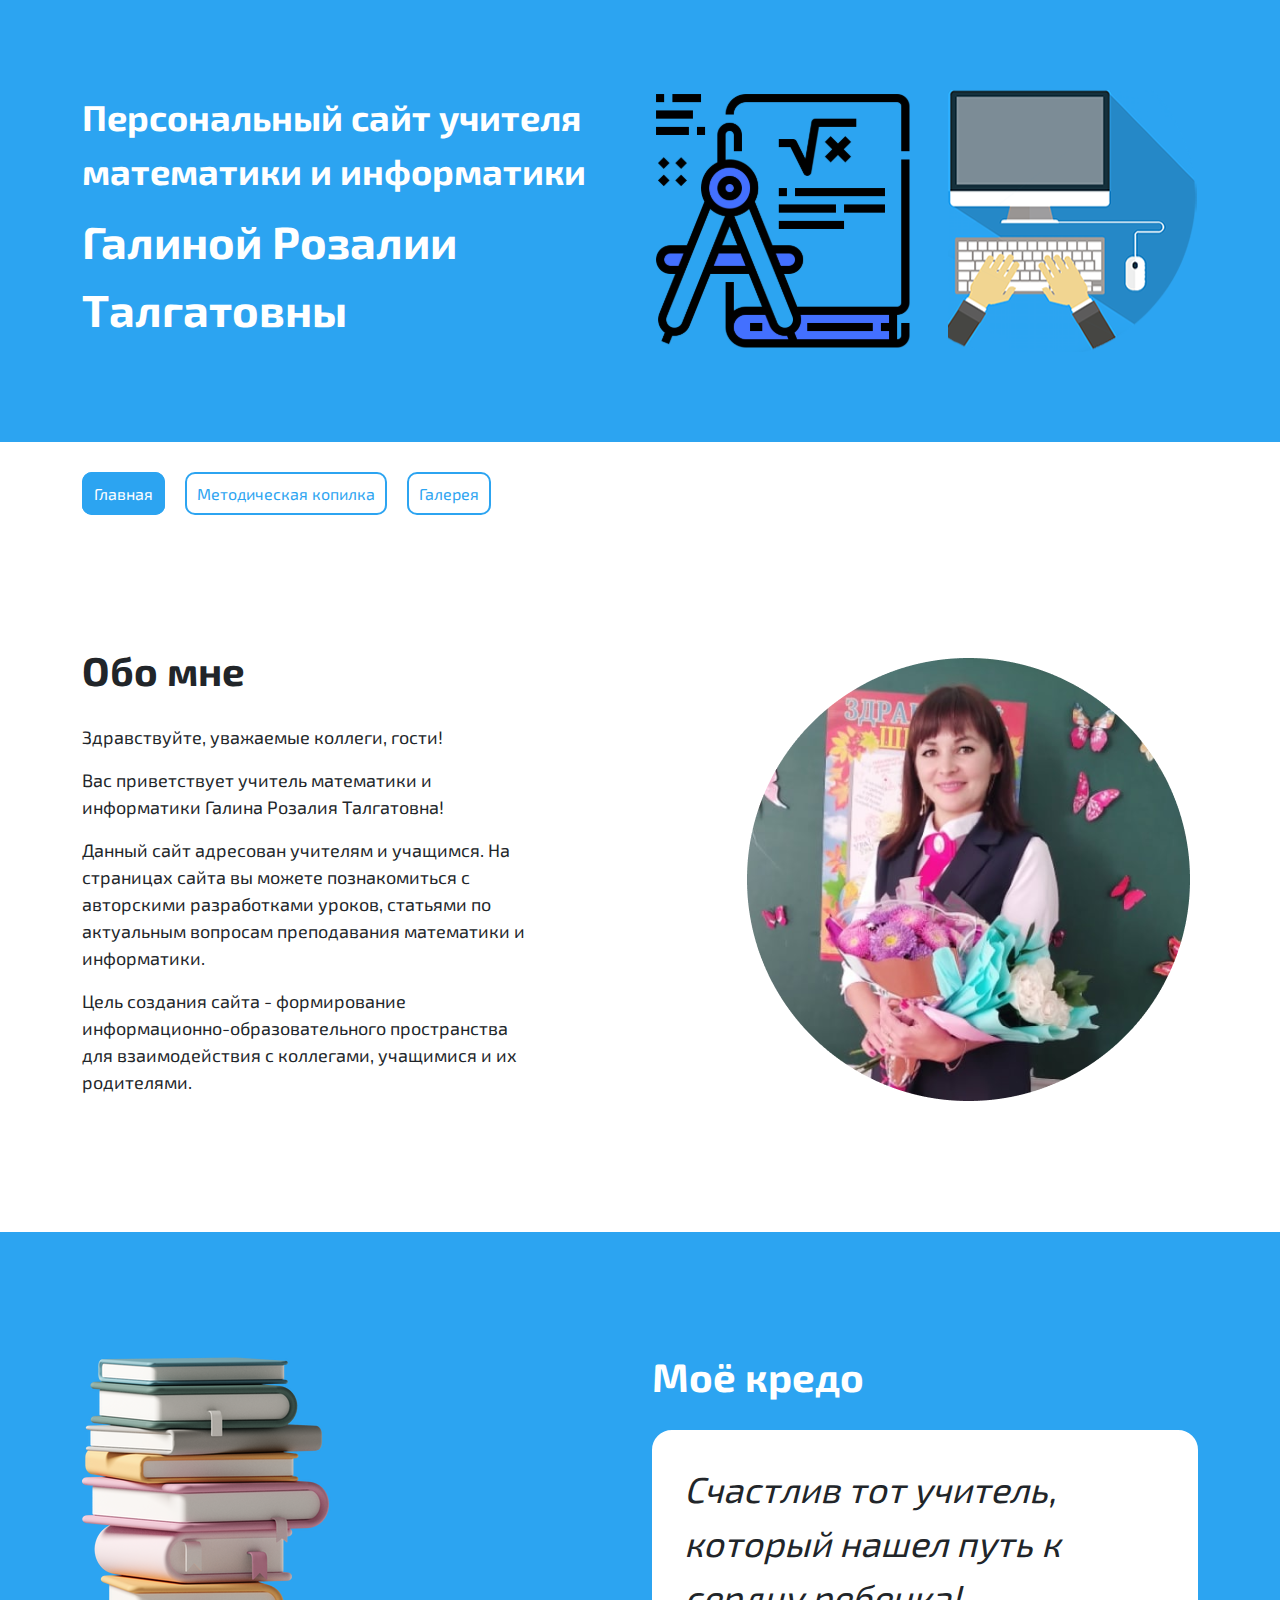
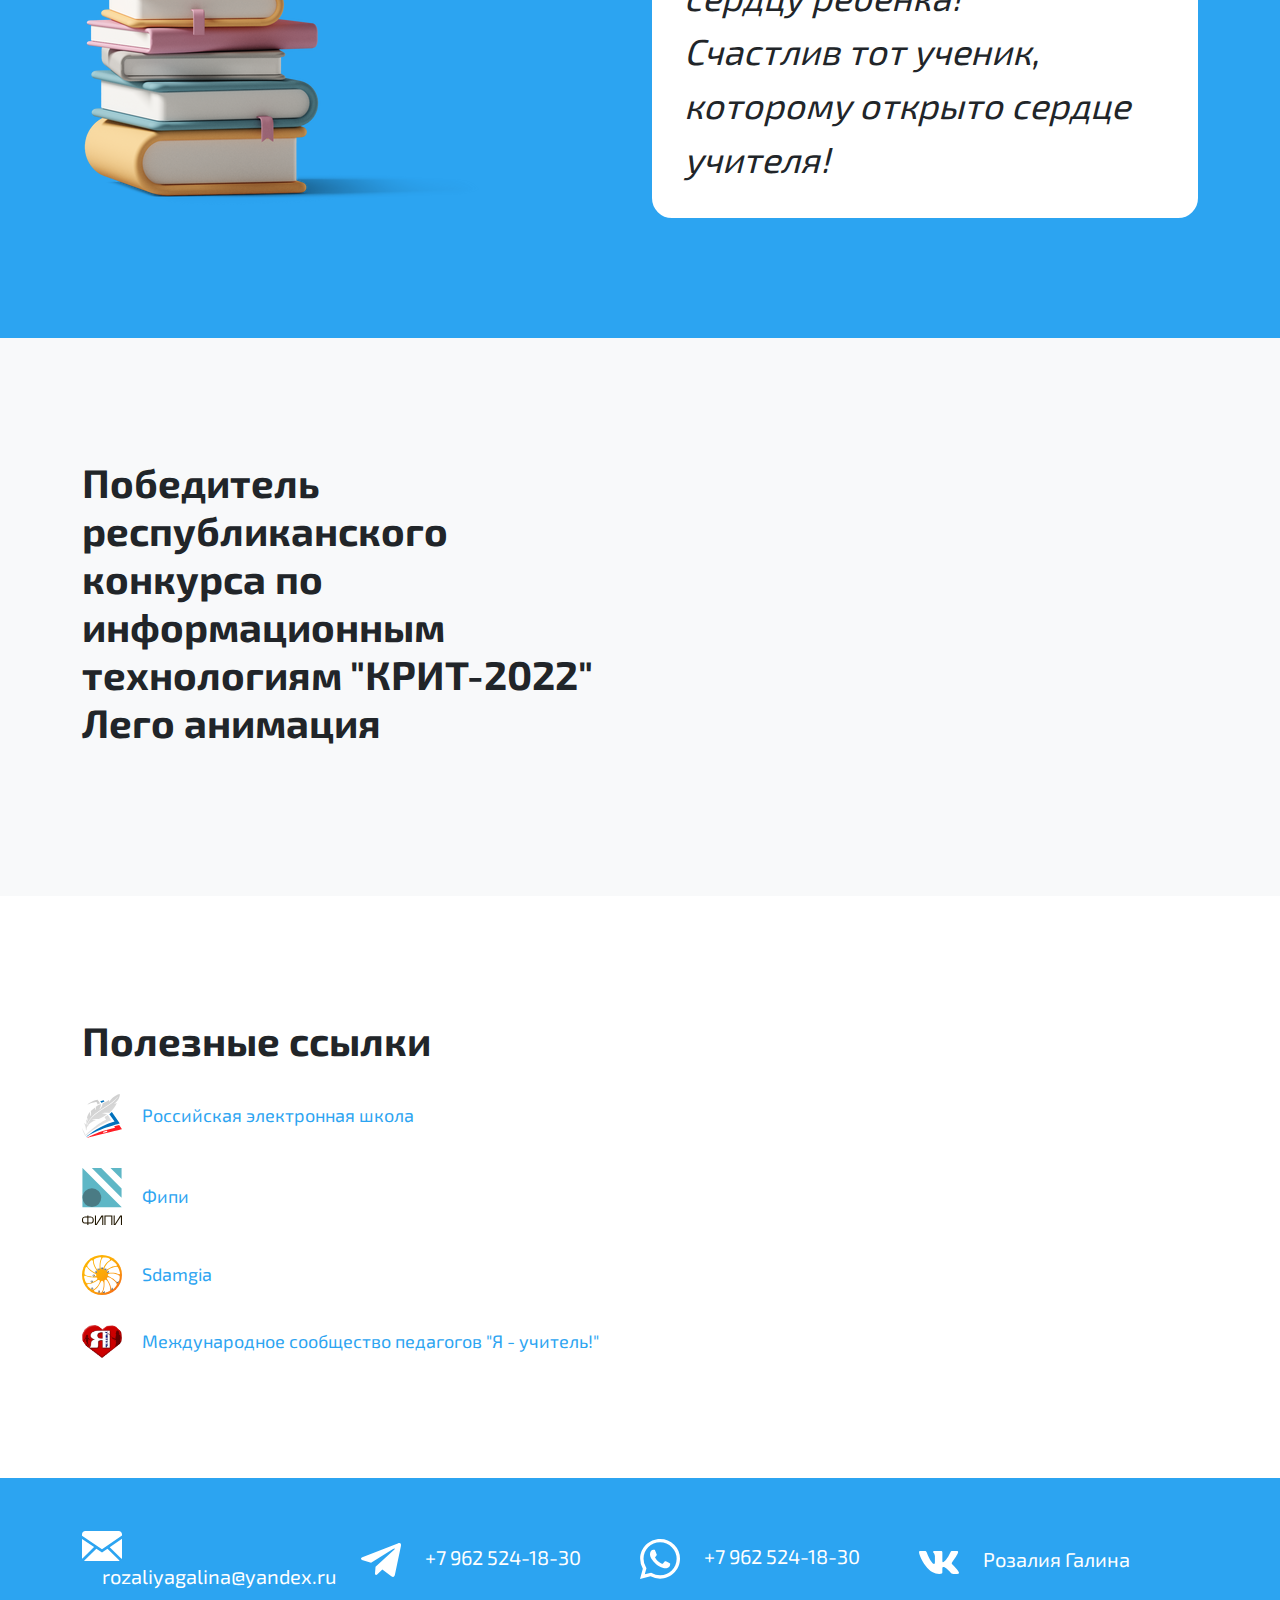
==== commit 8a48a390: "Finally" ====
--- a/index.html
+++ b/index.html
@@ -52,6 +52,9 @@
               <li class="header-nav__item">
                 <a href="method.html">Методическая копилка</a>
               </li>
+              <li class="header-nav__item">
+                <a href="gallery.html">Галерея</a>
+              </li>
             </ul>
           </div>
         </div>
@@ -65,7 +68,10 @@
         <div class="row justify-content-between align-items-center">
           <div class="col-md-5 col-sm-12">
             <h2>Обо мне</h2>
-            <p>Lorem ipsum dolor sit amet consectetur adipisicing elit. Sed excepturi repellendus ipsum similique rem deleniti alias, itaque nihil sint esse at ea non doloremque? Tempora voluptates odit reprehenderit consequuntur maxime!</p>
+            <p>Здравствуйте, уважаемые коллеги, гости!</p>
+            <p>Вас приветствует учитель математики и информатики Галина Розалия Талгатовна!</p>
+            <p>Данный сайт адресован учителям и учащимся. На страницах сайта вы можете познакомиться с авторскими разработками уроков, статьями по актуальным вопросам преподавания математики и информатики.</p>
+             <p>Цель создания сайта - формирование информационно-образовательного пространства для взаимодействия c коллегами, учащимися и их родителями.</p>
           </div>
           <div class="col-md-5 col-sm-12">
             <img src="img/photo.png" alt="Фото о себе">
@@ -92,43 +98,22 @@
       </div>
     </section>
 
-    <section class="site-section gallery">
+    <section class="site-section video background-light">
       <div class="container">
-        <div class="row">
+        <div class="row align-items-center">
           <div class="col-md-6 col-sm-12">
-            <div class="col-12">
-              <h2>Моя галерея</h2>
-              <p>Lorem ipsum dolor sit amet consectetur adipisicing elit. Laborum ut inventore ipsum officia ipsam amet ratione velit eum et sunt atque voluptates, ea sequi rem aliquam reiciendis qui aut quisquam!</p>
-            </div>
+            <h2>Победитель республиканского конкурса по информационным технологиям "КРИТ-2022" <br>Лего анимация</h2>
           </div>
           <div class="col-md-6 col-sm-12">
-            <div id="carouselExampleControls" class="carousel slide" data-bs-ride="carousel">
-              <div class="carousel-inner">
-                <div class="carousel-item active">
-                  <img src="img/gallery/img1.jpg" class="d-block w-100" alt="...">
-                </div>
-                <div class="carousel-item">
-                  <img src="img/gallery/img2.jpg" class="d-block w-100" alt="...">
-                </div>
-                <div class="carousel-item">
-                  <img src="img/gallery/img3.jpg" class="d-block w-100" alt="...">
-                </div>
-              </div>
-              <button class="carousel-control-prev" type="button" data-bs-target="#carouselExampleControls" data-bs-slide="prev">
-                <span class="carousel-control-prev-icon" aria-hidden="true"></span>
-                <span class="visually-hidden">Previous</span>
-              </button>
-              <button class="carousel-control-next" type="button" data-bs-target="#carouselExampleControls" data-bs-slide="next">
-                <span class="carousel-control-next-icon" aria-hidden="true"></span>
-                <span class="visually-hidden">Next</span>
-              </button>
+            <div class="video__container">
+              <iframe width="560" height="315" src="https://www.youtube.com/embed/D_--_Cei_0k" title="YouTube video player" frameborder="0" allow="accelerometer; autoplay; clipboard-write; encrypted-media; gyroscope; picture-in-picture; web-share" allowfullscreen></iframe>
             </div>
           </div>
         </div>
       </div>
     </section>
 
-    <section class="site-section links background-light">
+    <section class="site-section links">
       <div class="container">
         <div class="row justify-content-center align-items-center">
           <div class="col-12">
@@ -203,6 +188,5 @@
   </footer>
 
   <script src="js/bootstrap.min.js"></script>
-  <script src="js/script.js"></script>
 </body>
 </html>
--- a/css/style.min.css
+++ b/css/style.min.css
@@ -1,2 +1,2 @@
-@font-face{font-family:"Exo2";font-style:normal;font-weight:400;src:url(../fonts/Exo2-Regular.woff2) format("woff2"),url(../fonts/Exo2-Regular.woff) format("woff");font-display:swap}@font-face{font-family:"Exo2";font-style:normal;font-weight:700;src:url(../fonts/Exo2-Bold.woff2) format("woff2"),url(../fonts/Exo2-Bold.woff) format("woff");font-display:swap}body{margin:0;font-style:normal}img{max-width:100%}a{text-decoration:none;cursor:pointer}a,body,h1,h2,h3,h4,h5,h6,p{font-family:"Exo2","Arial",sans-serif}.visually-hidden{position:absolute;width:1px;height:1px;margin:-1px;padding:0;border:0;clip:rect(0 0 0 0);overflow:hidden}.main-header{padding:90px 0;background-color:#2ca4f1}@media (max-width:767px){.main-header{padding:30px 0}}.main-header p{color:#fff;margin:0 0 10px;font-size:36px;font-weight:700;max-width:690px}@media (max-width:767px){.main-header p{font-size:16px;margin-bottom:0}}.main-header span{color:#fff;font-size:45px;font-weight:700}@media (max-width:767px){.main-header span{font-size:20px}}.main-header__math{margin-right:30px}.main-header__section{display:flex;flex-direction:row;align-items:center}@media (max-width:767px){.main-header__images{display:none}}.site-section{padding:120px 0}.site-section h2{font-size:40px;font-weight:700;margin-bottom:30px}@media (max-width:767px){.site-section h2{font-size:24px}}.site-section p{font-size:18px}@media (max-width:767px){.site-section{padding:30px 0}}.background-light{background-color:#f8f9fa}.header-nav{padding:40px 0}.header-nav:not(:last-child){padding:40px 0 20px}.header-nav ul{list-style-type:none;padding:0;margin:0;display:flex;flex-direction:row}@media (max-width:767px){.header-nav ul{flex-direction:column}}.header-nav li:not(:last-child){margin-right:20px}@media (max-width:767px){.header-nav li:not(:last-child){margin-right:0;margin-bottom:30px}}.header-nav a{border:2px solid #2ca4f1;border-radius:10px;padding:10px;background-color:#fff;color:#2ca4f1;transition:all .6s ease-in-out}.header-nav a:hover{color:#fff}.header-nav__item--active a{background-color:#2ca4f1;color:#fff;cursor:auto}.credo,.header-nav a:hover{background-color:#2ca4f1}.credo h2{color:#fff;margin-bottom:30px}.credo p{padding:0;margin:0;font-style:italic;font-size:36px}@media (max-width:767px){.credo p{font-size:18px}}.credo__text{padding:30px;border-radius:20px;border:2px solid #fff;background-color:#fff}@media (max-width:767px){.credo img{display:none}}.links li{transition:all .6s ease-in-out}.links li:not(:last-child){margin-bottom:30px}.links li:hover,.main-footer a:hover,.method-bank a:hover{opacity:.6}.links a,.main-footer ul{display:flex;flex-direction:row;align-items:center}.links a{color:#2ca4f1}.links a img{margin-right:20px}.links a p{margin:0;padding:0}.main-footer{padding:50px 0;background-color:#2ca4f1}@media (max-width:767px){.main-footer{padding:30px 0}}.main-footer ul{justify-content:space-between}@media (max-width:767px){.main-footer ul{flex-direction:column}}.main-footer li{width:100%;transition:all .6s ease-in-out}.main-footer li:hover{transform:scale(1.1)}@media (max-width:767px){.main-footer li:not(:last-child){margin-bottom:20px}}.main-footer a{color:#fff;font-size:20px;transition:all .6s ease-in-out}.main-footer a span{margin-left:20px}@media (max-width:767px){.main-footer a{width:100%;display:flex;justify-content:space-between;font-size:16px}}.method-bank{padding-top:30px}.method-bank h1{font-weight:700;font-size:40px;margin-bottom:30px}@media (max-width:767px){.method-bank h1{font-size:24px}}.method-bank h2{font-weight:700;font-size:30px}@media (max-width:767px){.method-bank h2{font-size:18px}}.method-bank h3{font-size:24px;font-weight:700;margin:20px 0}@media (max-width:767px){.method-bank h3{font-size:16px}}.method-bank li:not(:last-child){margin-bottom:5px}.method-bank a{color:#2ca4f1;transition:all .6s ease-in-out}@media (max-width:767px){.method-bank a{font-size:14px}}.with-sub-sections h2{margin-bottom:0}.download-section{padding:40px;margin-bottom:40px;border:2px solid #2ca4f1;border-radius:20px;background-color:#f8f9fa}
+@font-face{font-family:"Exo2";font-style:normal;font-weight:400;src:url(../fonts/Exo2-Regular.woff2) format("woff2"),url(../fonts/Exo2-Regular.woff) format("woff");font-display:swap}@font-face{font-family:"Exo2";font-style:normal;font-weight:700;src:url(../fonts/Exo2-Bold.woff2) format("woff2"),url(../fonts/Exo2-Bold.woff) format("woff");font-display:swap}body{margin:0;font-style:normal}img{max-width:100%}a{text-decoration:none;cursor:pointer}a,body,h1,h2,h3,h4,h5,h6,p{font-family:"Exo2","Arial",sans-serif}.visually-hidden{position:absolute;width:1px;height:1px;margin:-1px;padding:0;border:0;clip:rect(0 0 0 0);overflow:hidden}.main-header{padding:90px 0;background-color:#2ca4f1}@media (max-width:767px){.main-header{padding:30px 0}}.main-header p{color:#fff;margin:0 0 10px;font-size:36px;font-weight:700;max-width:690px}@media (max-width:767px){.main-header p{font-size:16px;margin-bottom:0}}.main-header span{color:#fff;font-size:45px;font-weight:700}@media (max-width:767px){.main-header span{font-size:20px}}.main-header__math{margin-right:30px}.main-header__section{display:flex;flex-direction:row;align-items:center}@media (max-width:767px){.main-header__images{display:none}}.site-section{padding:120px 0}.site-section h2{font-size:40px;font-weight:700;margin-bottom:30px}@media (max-width:767px){.site-section h2{font-size:24px}}.site-section p{font-size:18px}@media (max-width:767px){.site-section{padding:30px 0}}.background-light{background-color:#f8f9fa}.header-nav{padding:40px 0}.header-nav:not(:last-child){padding:40px 0 20px}.header-nav ul{list-style-type:none;padding:0;margin:0;display:flex;flex-direction:row}@media (max-width:767px){.header-nav ul{flex-direction:column}}.header-nav li:not(:last-child){margin-right:20px}@media (max-width:767px){.header-nav li:not(:last-child){margin-right:0;margin-bottom:30px}}.header-nav a{border:2px solid #2ca4f1;border-radius:10px;padding:10px;background-color:#fff;color:#2ca4f1;transition:all .6s ease-in-out}.header-nav a:hover{color:#fff}.header-nav__item--active a{background-color:#2ca4f1;color:#fff;cursor:auto}.credo,.header-nav a:hover{background-color:#2ca4f1}.credo h2{color:#fff;margin-bottom:30px}.credo p{padding:0;margin:0;font-style:italic;font-size:36px}@media (max-width:767px){.credo p{font-size:18px}}.credo__text{padding:30px;border-radius:20px;border:2px solid #fff;background-color:#fff}@media (max-width:767px){.credo img{display:none}}.links li{transition:all .6s ease-in-out}.links li:not(:last-child){margin-bottom:30px}.links li:hover,.main-footer a:hover,.method-bank a:hover{opacity:.6}.links a,.main-footer ul{display:flex;flex-direction:row;align-items:center}.links a{color:#2ca4f1}.links a img{margin-right:20px}.links a p{margin:0;padding:0}.main-footer{padding:50px 0;background-color:#2ca4f1}@media (max-width:767px){.main-footer{padding:30px 0}}.main-footer ul{justify-content:space-between}@media (max-width:767px){.main-footer ul{flex-direction:column}}.main-footer li{width:100%;transition:all .6s ease-in-out}.main-footer li:hover{transform:scale(1.1)}@media (max-width:767px){.main-footer li:not(:last-child){margin-bottom:20px}}.main-footer a{color:#fff;font-size:20px;transition:all .6s ease-in-out}.main-footer a span{margin-left:20px}@media (max-width:767px){.main-footer a{width:100%;display:flex;justify-content:space-between;font-size:16px}}.method-bank{padding-top:30px}.method-bank h1{font-weight:700;font-size:40px;margin-bottom:30px}@media (max-width:767px){.method-bank h1{font-size:24px}}.method-bank h2{font-weight:700;font-size:30px}@media (max-width:767px){.method-bank h2{font-size:18px}}.method-bank h3{font-size:24px;font-weight:700;margin:20px 0}@media (max-width:767px){.method-bank h3{font-size:16px}}.method-bank li:not(:last-child){margin-bottom:5px}.method-bank a{color:#2ca4f1;transition:all .6s ease-in-out}@media (max-width:767px){.method-bank a{font-size:14px}}.with-sub-sections h2{margin-bottom:0}.download-section{padding:40px;margin-bottom:40px;border:2px solid #2ca4f1;border-radius:20px;background-color:#f8f9fa}.video__container{display:flex;justify-content:center}.gallery img{max-height:296px}@media (max-width:767px){.gallery img{max-height:166px}}.gallery.background-light img{margin-bottom:20px}.gallery-maraph-soti img{max-height:896px}
 /*# sourceMappingURL=style.min.css.map */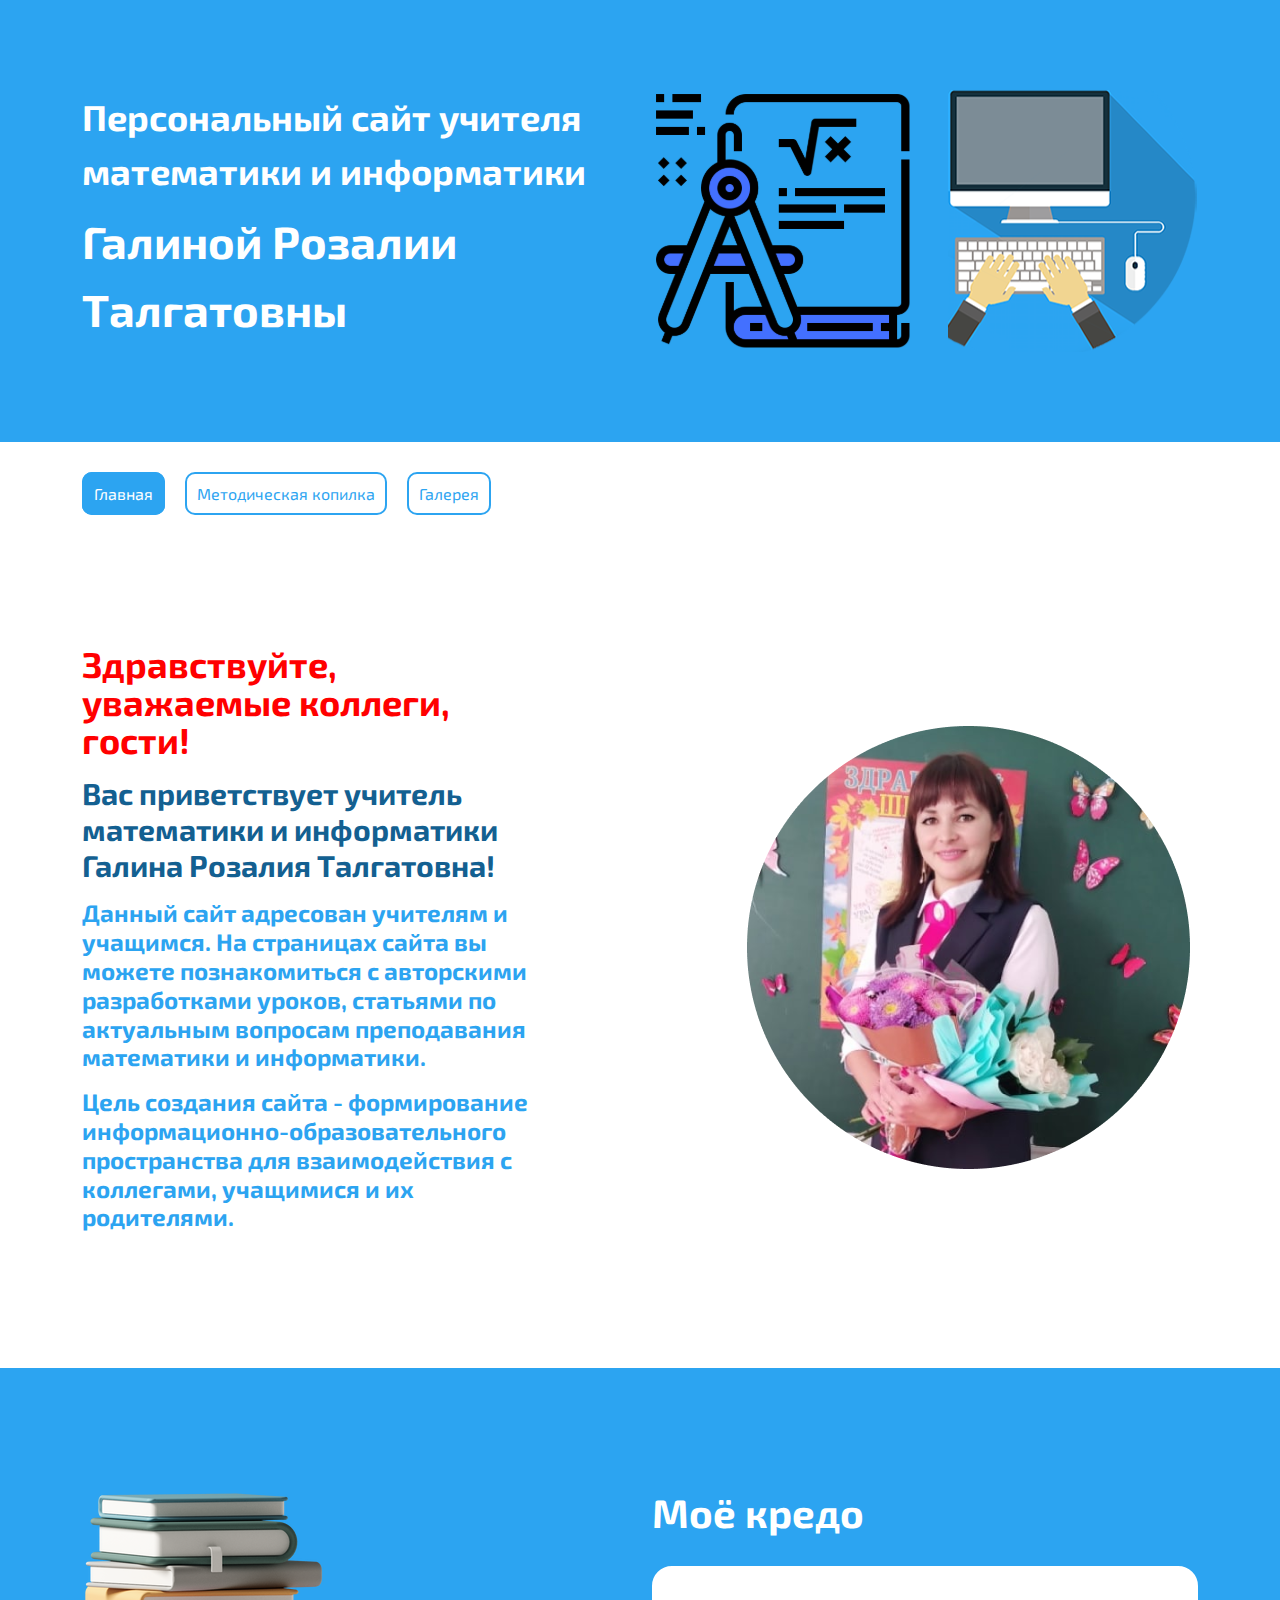
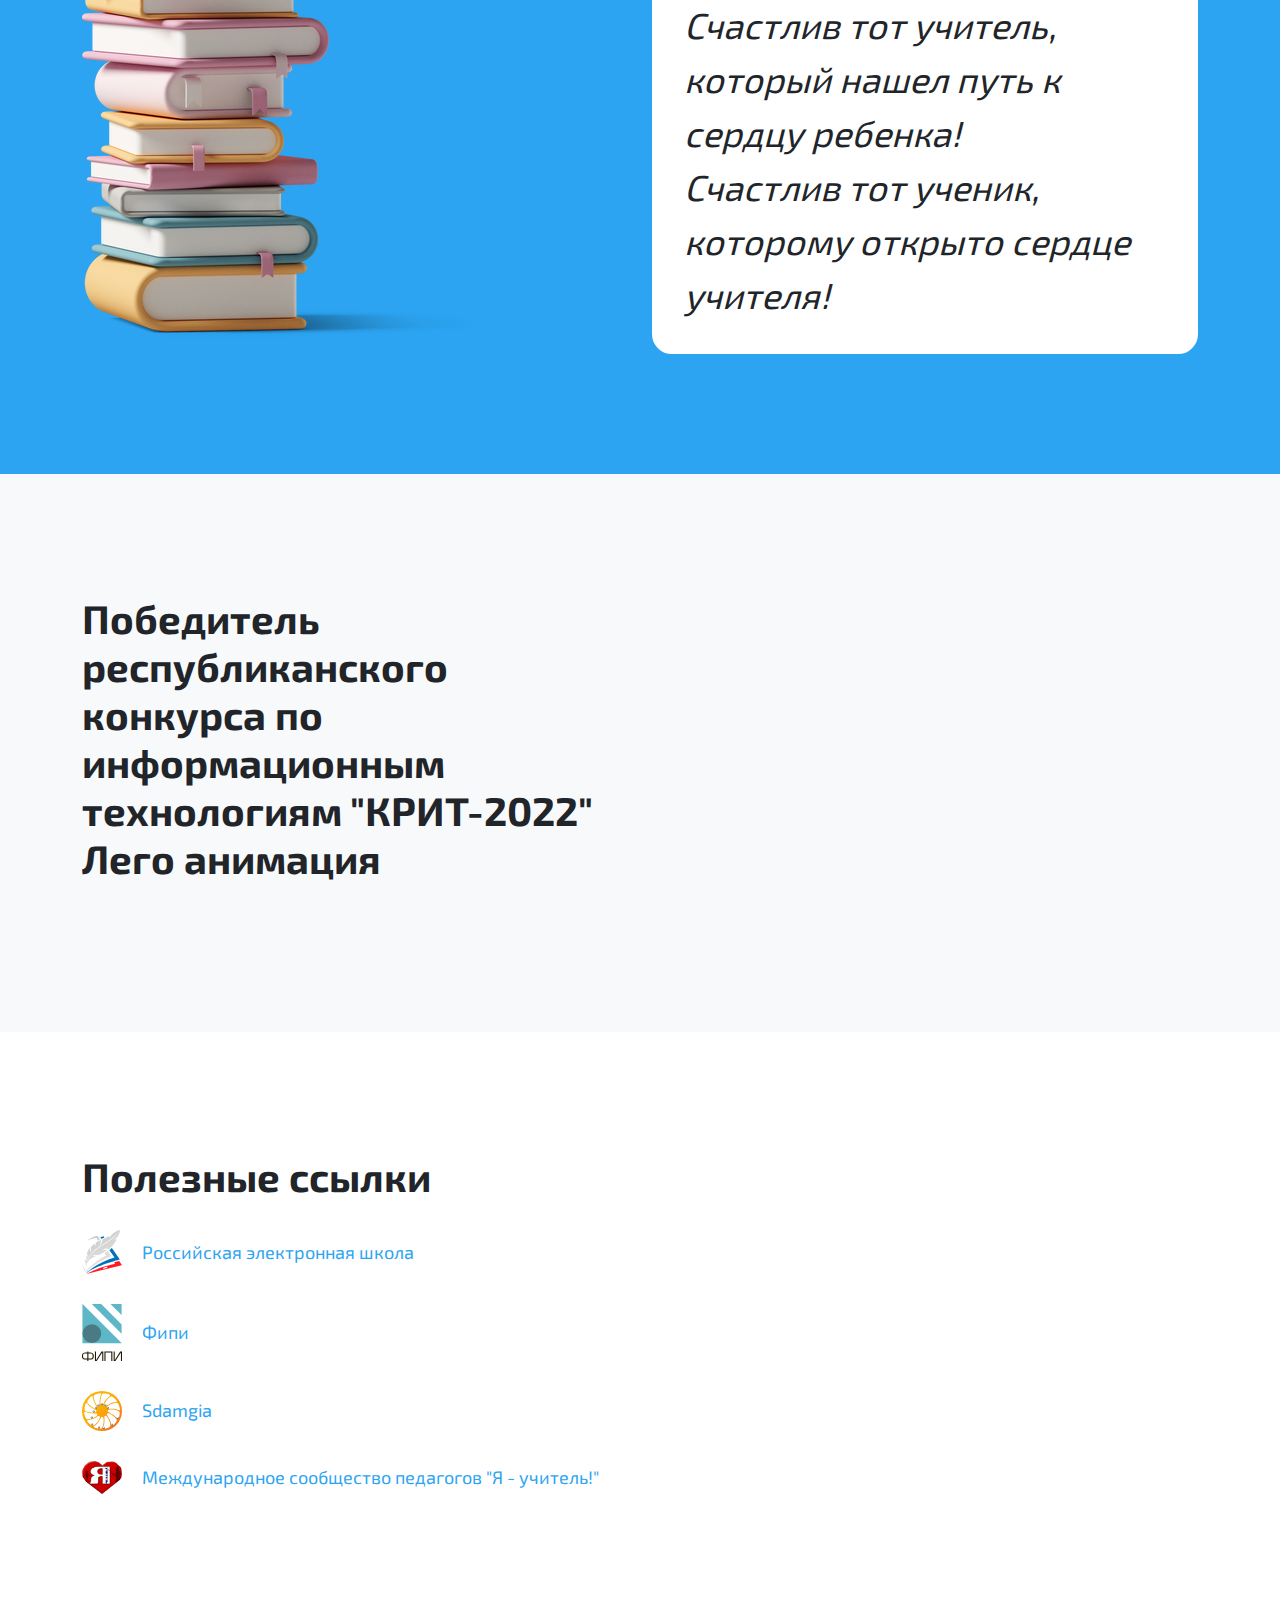
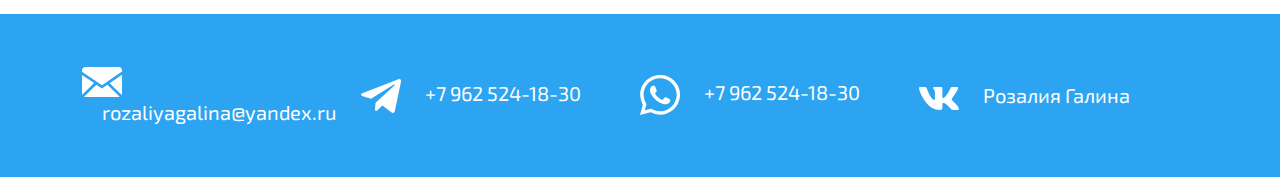
==== commit f6d9ce99: "finally2" ====
--- a/index.html
+++ b/index.html
@@ -67,9 +67,9 @@
       <div class="container">
         <div class="row justify-content-between align-items-center">
           <div class="col-md-5 col-sm-12">
-            <h2>Обо мне</h2>
-            <p>Здравствуйте, уважаемые коллеги, гости!</p>
-            <p>Вас приветствует учитель математики и информатики Галина Розалия Талгатовна!</p>
+            <h2 class="visually-hidden">Обо мне</h2>
+            <p><span>Здравствуйте, уважаемые коллеги, гости!</span></p>
+            <p class="greetings">Вас приветствует учитель математики и информатики Галина Розалия Талгатовна!</p>
             <p>Данный сайт адресован учителям и учащимся. На страницах сайта вы можете познакомиться с авторскими разработками уроков, статьями по актуальным вопросам преподавания математики и информатики.</p>
              <p>Цель создания сайта - формирование информационно-образовательного пространства для взаимодействия c коллегами, учащимися и их родителями.</p>
           </div>
--- a/css/style.min.css
+++ b/css/style.min.css
@@ -1,2 +1,2 @@
-@font-face{font-family:"Exo2";font-style:normal;font-weight:400;src:url(../fonts/Exo2-Regular.woff2) format("woff2"),url(../fonts/Exo2-Regular.woff) format("woff");font-display:swap}@font-face{font-family:"Exo2";font-style:normal;font-weight:700;src:url(../fonts/Exo2-Bold.woff2) format("woff2"),url(../fonts/Exo2-Bold.woff) format("woff");font-display:swap}body{margin:0;font-style:normal}img{max-width:100%}a{text-decoration:none;cursor:pointer}a,body,h1,h2,h3,h4,h5,h6,p{font-family:"Exo2","Arial",sans-serif}.visually-hidden{position:absolute;width:1px;height:1px;margin:-1px;padding:0;border:0;clip:rect(0 0 0 0);overflow:hidden}.main-header{padding:90px 0;background-color:#2ca4f1}@media (max-width:767px){.main-header{padding:30px 0}}.main-header p{color:#fff;margin:0 0 10px;font-size:36px;font-weight:700;max-width:690px}@media (max-width:767px){.main-header p{font-size:16px;margin-bottom:0}}.main-header span{color:#fff;font-size:45px;font-weight:700}@media (max-width:767px){.main-header span{font-size:20px}}.main-header__math{margin-right:30px}.main-header__section{display:flex;flex-direction:row;align-items:center}@media (max-width:767px){.main-header__images{display:none}}.site-section{padding:120px 0}.site-section h2{font-size:40px;font-weight:700;margin-bottom:30px}@media (max-width:767px){.site-section h2{font-size:24px}}.site-section p{font-size:18px}@media (max-width:767px){.site-section{padding:30px 0}}.background-light{background-color:#f8f9fa}.header-nav{padding:40px 0}.header-nav:not(:last-child){padding:40px 0 20px}.header-nav ul{list-style-type:none;padding:0;margin:0;display:flex;flex-direction:row}@media (max-width:767px){.header-nav ul{flex-direction:column}}.header-nav li:not(:last-child){margin-right:20px}@media (max-width:767px){.header-nav li:not(:last-child){margin-right:0;margin-bottom:30px}}.header-nav a{border:2px solid #2ca4f1;border-radius:10px;padding:10px;background-color:#fff;color:#2ca4f1;transition:all .6s ease-in-out}.header-nav a:hover{color:#fff}.header-nav__item--active a{background-color:#2ca4f1;color:#fff;cursor:auto}.credo,.header-nav a:hover{background-color:#2ca4f1}.credo h2{color:#fff;margin-bottom:30px}.credo p{padding:0;margin:0;font-style:italic;font-size:36px}@media (max-width:767px){.credo p{font-size:18px}}.credo__text{padding:30px;border-radius:20px;border:2px solid #fff;background-color:#fff}@media (max-width:767px){.credo img{display:none}}.links li{transition:all .6s ease-in-out}.links li:not(:last-child){margin-bottom:30px}.links li:hover,.main-footer a:hover,.method-bank a:hover{opacity:.6}.links a,.main-footer ul{display:flex;flex-direction:row;align-items:center}.links a{color:#2ca4f1}.links a img{margin-right:20px}.links a p{margin:0;padding:0}.main-footer{padding:50px 0;background-color:#2ca4f1}@media (max-width:767px){.main-footer{padding:30px 0}}.main-footer ul{justify-content:space-between}@media (max-width:767px){.main-footer ul{flex-direction:column}}.main-footer li{width:100%;transition:all .6s ease-in-out}.main-footer li:hover{transform:scale(1.1)}@media (max-width:767px){.main-footer li:not(:last-child){margin-bottom:20px}}.main-footer a{color:#fff;font-size:20px;transition:all .6s ease-in-out}.main-footer a span{margin-left:20px}@media (max-width:767px){.main-footer a{width:100%;display:flex;justify-content:space-between;font-size:16px}}.method-bank{padding-top:30px}.method-bank h1{font-weight:700;font-size:40px;margin-bottom:30px}@media (max-width:767px){.method-bank h1{font-size:24px}}.method-bank h2{font-weight:700;font-size:30px}@media (max-width:767px){.method-bank h2{font-size:18px}}.method-bank h3{font-size:24px;font-weight:700;margin:20px 0}@media (max-width:767px){.method-bank h3{font-size:16px}}.method-bank li:not(:last-child){margin-bottom:5px}.method-bank a{color:#2ca4f1;transition:all .6s ease-in-out}@media (max-width:767px){.method-bank a{font-size:14px}}.with-sub-sections h2{margin-bottom:0}.download-section{padding:40px;margin-bottom:40px;border:2px solid #2ca4f1;border-radius:20px;background-color:#f8f9fa}.video__container{display:flex;justify-content:center}.gallery img{max-height:296px}@media (max-width:767px){.gallery img{max-height:166px}}.gallery.background-light img{margin-bottom:20px}.gallery-maraph-soti img{max-height:896px}
+@font-face{font-family:"Exo2";font-style:normal;font-weight:400;src:url(../fonts/Exo2-Regular.woff2) format("woff2"),url(../fonts/Exo2-Regular.woff) format("woff");font-display:swap}@font-face{font-family:"Exo2";font-style:normal;font-weight:700;src:url(../fonts/Exo2-Bold.woff2) format("woff2"),url(../fonts/Exo2-Bold.woff) format("woff");font-display:swap}body{margin:0;font-style:normal}img{max-width:100%}a{text-decoration:none;cursor:pointer}a,body,h1,h2,h3,h4,h5,h6,p{font-family:"Exo2","Arial",sans-serif}.visually-hidden{position:absolute;width:1px;height:1px;margin:-1px;padding:0;border:0;clip:rect(0 0 0 0);overflow:hidden}.main-header{padding:90px 0;background-color:#2ca4f1}@media (max-width:767px){.main-header{padding:30px 0}}.main-header p{color:#fff;margin:0 0 10px;font-size:36px;font-weight:700;max-width:690px}@media (max-width:767px){.main-header p{font-size:16px;margin-bottom:0}}.main-header span{color:#fff;font-size:45px;font-weight:700}@media (max-width:767px){.main-header span{font-size:20px}}.main-header__math{margin-right:30px}.main-header__section{display:flex;flex-direction:row;align-items:center}@media (max-width:767px){.main-header__images{display:none}}.site-section{padding:120px 0}.site-section h2{font-size:40px;font-weight:700;margin-bottom:30px}@media (max-width:767px){.site-section h2{font-size:24px}}.site-section p{font-size:18px}@media (max-width:767px){.site-section{padding:30px 0}}.background-light{background-color:#f8f9fa}.header-nav{padding:40px 0}.header-nav:not(:last-child){padding:40px 0 20px}.header-nav ul{list-style-type:none;padding:0;margin:0;display:flex;flex-direction:row}@media (max-width:767px){.header-nav ul{flex-direction:column}}.header-nav li:not(:last-child){margin-right:20px}@media (max-width:767px){.header-nav li:not(:last-child){margin-right:0;margin-bottom:30px}}.header-nav a{border:2px solid #2ca4f1;border-radius:10px;padding:10px;background-color:#fff;color:#2ca4f1;transition:all .6s ease-in-out}.header-nav a:hover{color:#fff}.header-nav__item--active a{background-color:#2ca4f1;color:#fff;cursor:auto}.credo,.header-nav a:hover{background-color:#2ca4f1}.credo h2{color:#fff;margin-bottom:30px}.credo p{padding:0;margin:0;font-style:italic;font-size:36px}@media (max-width:767px){.credo p{font-size:18px}}.credo__text{padding:30px;border-radius:20px;border:2px solid #fff;background-color:#fff}@media (max-width:767px){.credo img{display:none}}.about-me h2{color:#2ca4f1}.about-me p,.about-me span{font-weight:700;font-size:36px;color:red;line-height:1em}.about-me p{font-size:24px;color:#2ca4f1;line-height:1.2em}.about-me .greetings{font-size:30px;color:#136091}.links li{transition:all .6s ease-in-out}.links li:not(:last-child){margin-bottom:30px}.links li:hover,.main-footer a:hover,.method-bank a:hover{opacity:.6}.links a,.main-footer ul{display:flex;flex-direction:row;align-items:center}.links a{color:#2ca4f1}.links a img{margin-right:20px}.links a p{margin:0;padding:0}.main-footer{padding:50px 0;background-color:#2ca4f1}@media (max-width:767px){.main-footer{padding:30px 0}}.main-footer ul{justify-content:space-between}@media (max-width:767px){.main-footer ul{flex-direction:column}}.main-footer li{width:100%;transition:all .6s ease-in-out}.main-footer li:hover{transform:scale(1.1)}@media (max-width:767px){.main-footer li:not(:last-child){margin-bottom:20px}}.main-footer a{color:#fff;font-size:20px;transition:all .6s ease-in-out}.main-footer a span{margin-left:20px}@media (max-width:767px){.main-footer a{width:100%;display:flex;justify-content:space-between;font-size:16px}}.method-bank{padding-top:30px}.method-bank h1{font-weight:700;font-size:40px;margin-bottom:30px}@media (max-width:767px){.method-bank h1{font-size:24px}}.method-bank h2{font-weight:700;font-size:30px}@media (max-width:767px){.method-bank h2{font-size:18px}}.method-bank h3{font-size:24px;font-weight:700;margin:20px 0}@media (max-width:767px){.method-bank h3{font-size:16px}}.method-bank li:not(:last-child){margin-bottom:5px}.method-bank a{color:#2ca4f1;transition:all .6s ease-in-out}@media (max-width:767px){.method-bank a{font-size:14px}}.with-sub-sections h2{margin-bottom:0}.download-section{padding:40px;margin-bottom:40px;border:2px solid #2ca4f1;border-radius:20px;background-color:#f8f9fa}.video__container{display:flex;justify-content:center}.gallery img{max-height:296px}@media (max-width:767px){.gallery img{max-height:166px}}.gallery.background-light img{margin-bottom:20px}.gallery p{font-size:24px}.gallery-maraph-soti img{max-height:896px}
 /*# sourceMappingURL=style.min.css.map */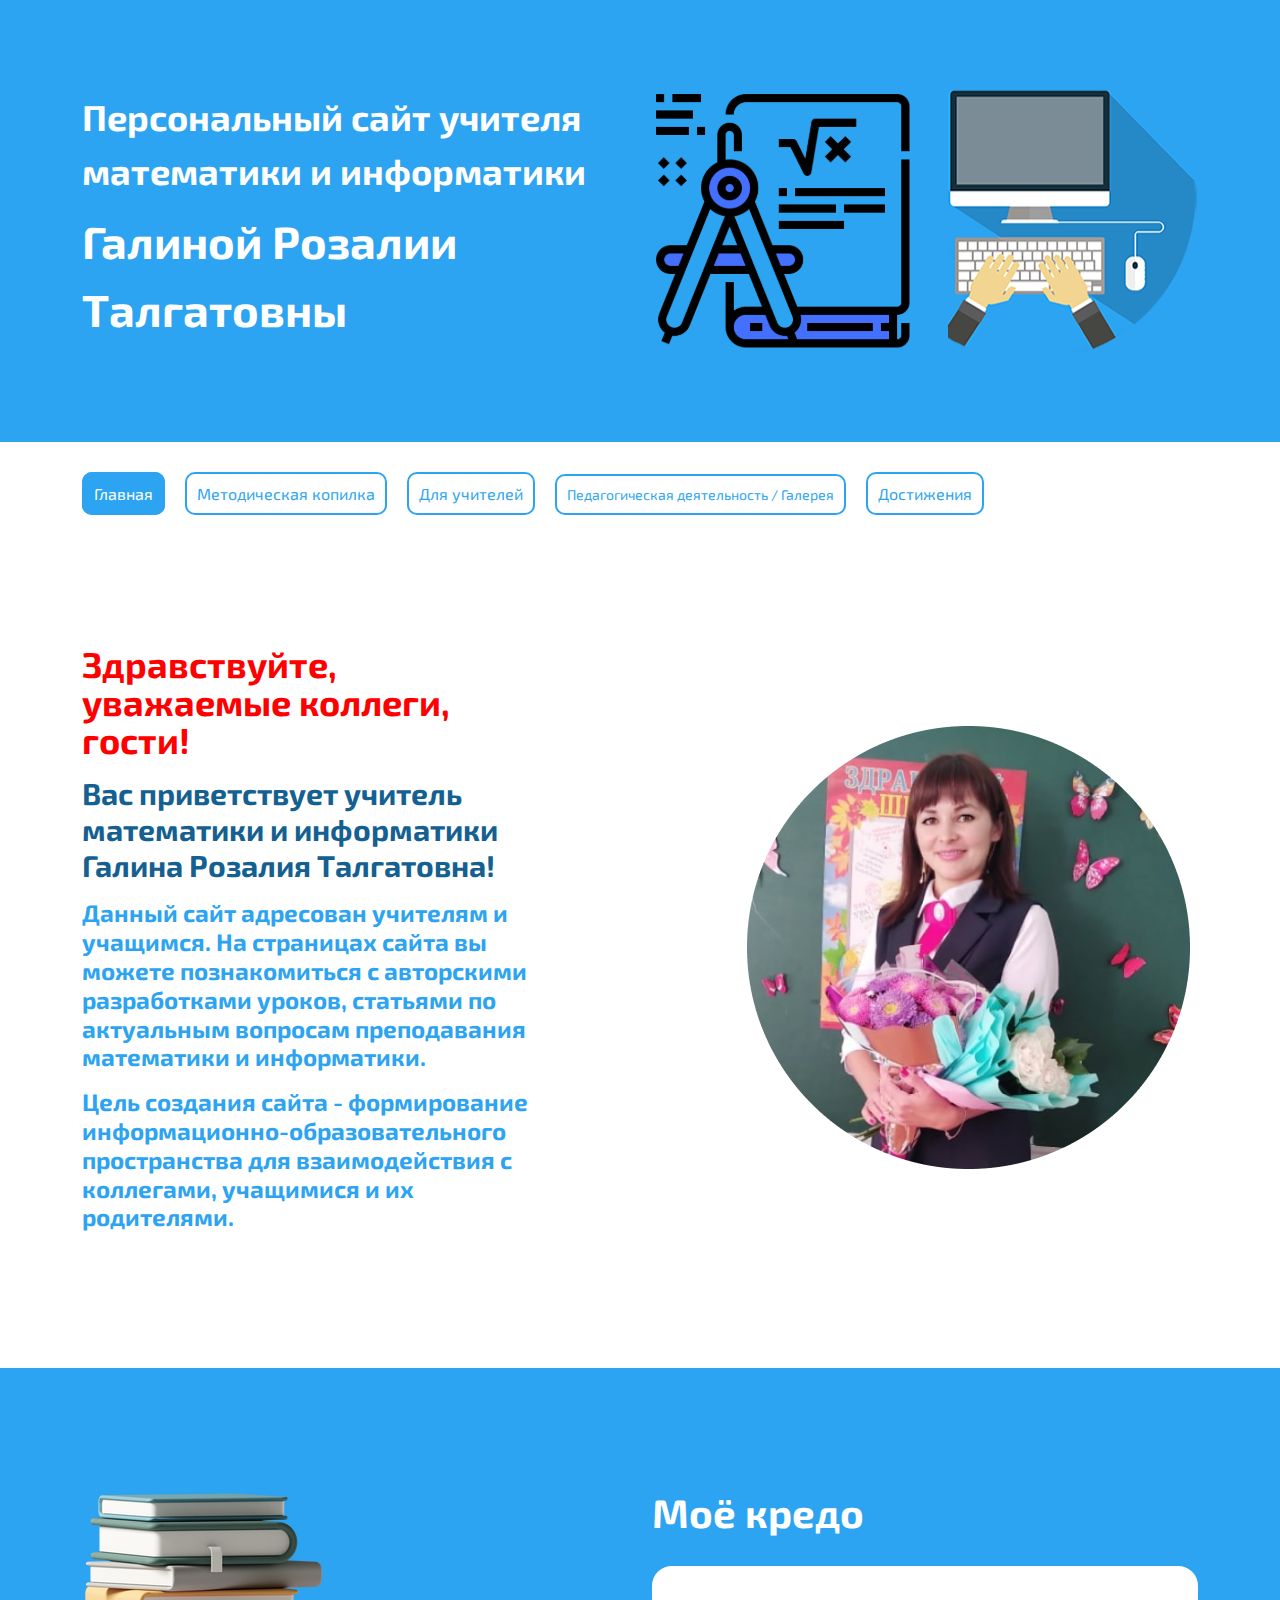
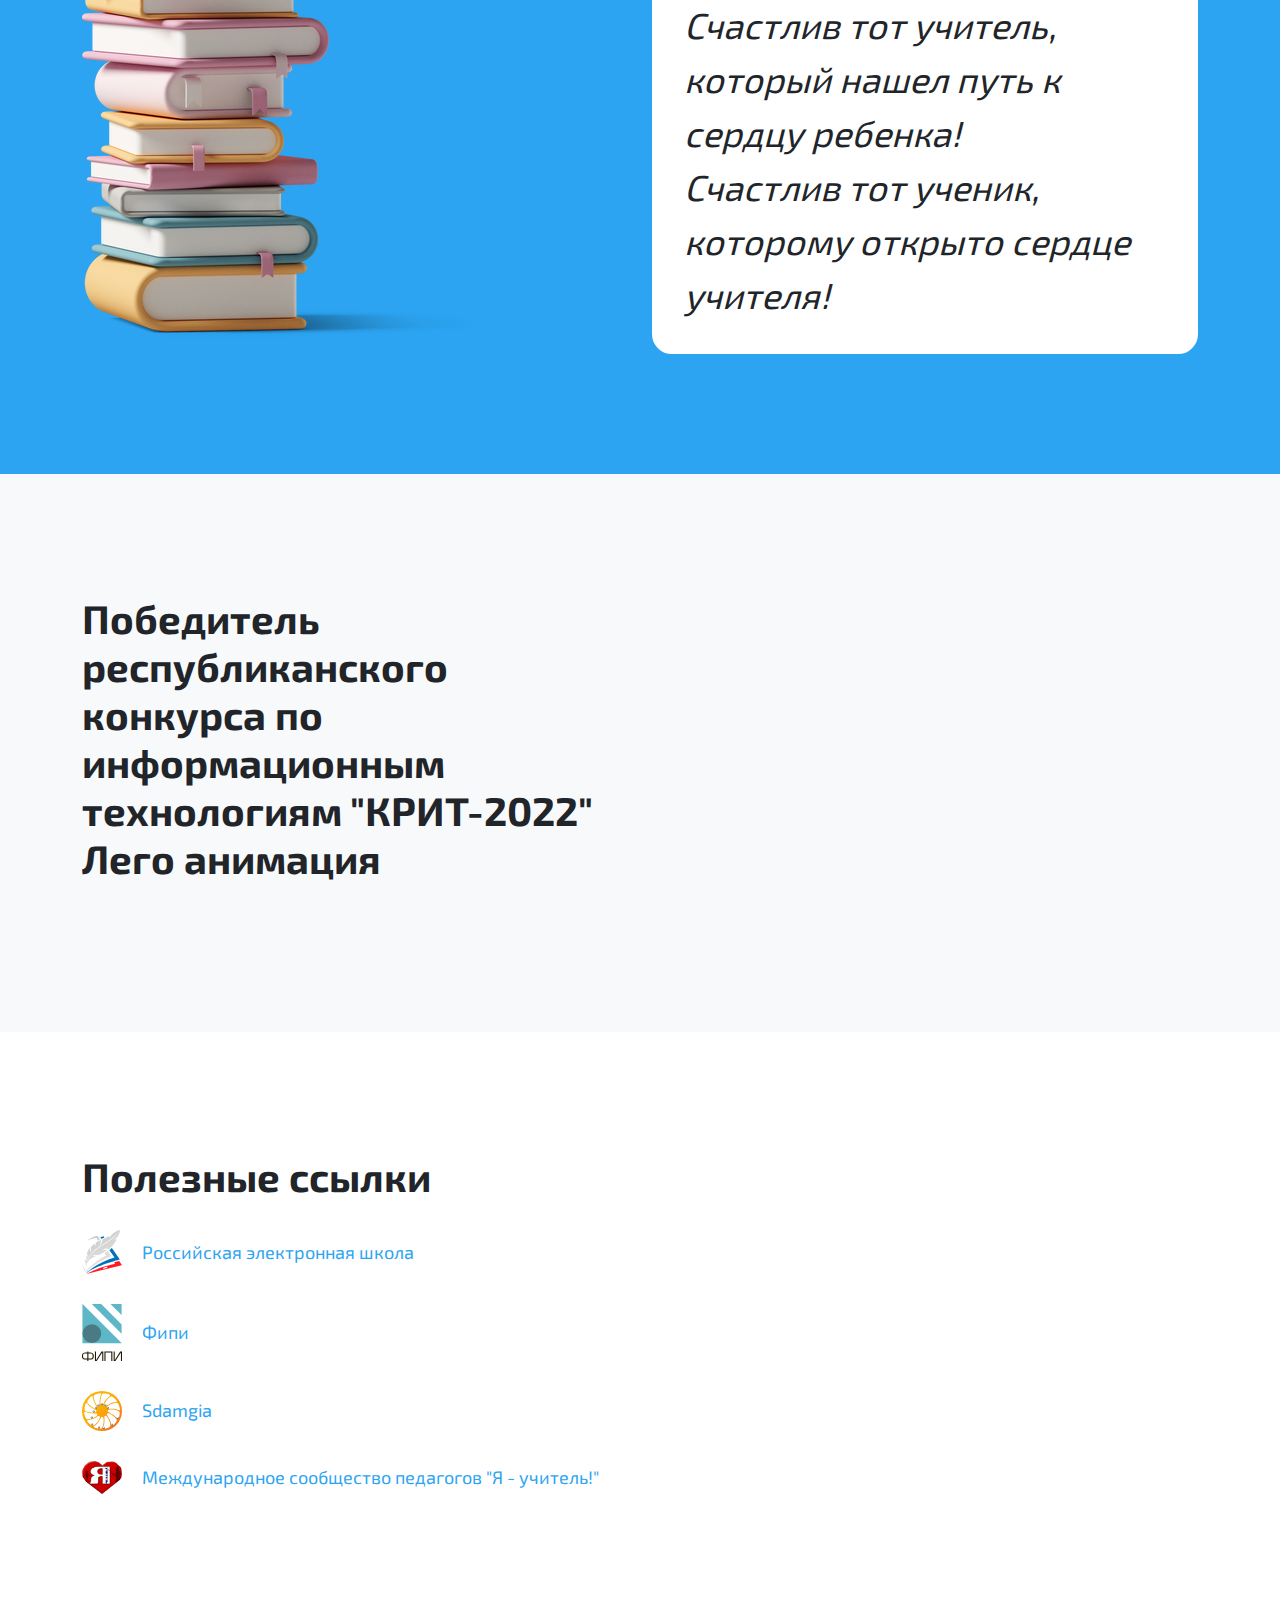
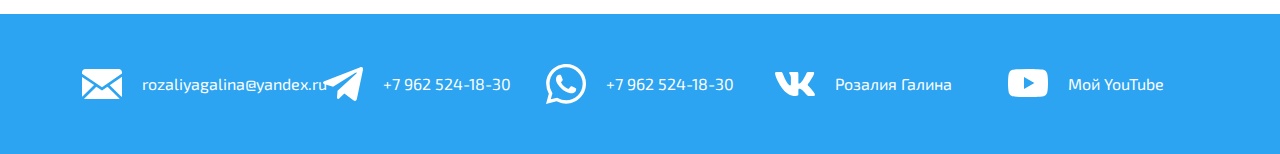
==== commit 258fd682: "new pages" ====
--- a/index.html
+++ b/index.html
@@ -1,192 +1,207 @@
 <!DOCTYPE html>
 <html class="page" lang="ru">
+
 <head>
-  <meta charset="UTF-8">
-  <title>Сайт учителя математики и информатики Галиной Розалии Талгатовны</title>
-  <meta name="viewport" content="width=device-width,initial-scale=1">
-  <meta name="description" content="Сайт учителя математики и информатики Галиной Розалии Талгатовны">
-  <link rel="preload" href="fonts/Exo2-Regular.woff2" as="font" type="font/woff2">
-  <link rel="preload" href="fonts/Exo2-Bold.woff2" as="font" type="font/woff2">
-  <link rel="shortcut icon" href="favicon.ico" type="image/x-icon">
-  <link rel="stylesheet" href="css/bootstrap.min.css">
-  <link rel="stylesheet" href="css/style.min.css">
+    <meta charset="UTF-8">
+    <title>Сайт учителя математики и информатики Галиной Розалии Талгатовны</title>
+    <meta name="viewport" content="width=device-width,initial-scale=1">
+    <meta name="description" content="Сайт учителя математики и информатики Галиной Розалии Талгатовны">
+    <link rel="preload" href="fonts/Exo2-Regular.woff2" as="font" type="font/woff2">
+    <link rel="preload" href="fonts/Exo2-Bold.woff2" as="font" type="font/woff2">
+    <link rel="shortcut icon" href="favicon.ico" type="image/x-icon">
+    <link rel="stylesheet" href="css/bootstrap.min.css">
+    <link rel="stylesheet" href="css/style.min.css">
 </head>
+
 <body class="page__body">
 
-  <header class="main-header w-100">
-    <div class="main-header__banner">
-      <div class="container">
-        <div class="main-header__section">
-          <h1 class="visually-hidden">
-            Персональный сайт учителя математики и информатики Галиной Розалии Талгатовны
-          </h1>
-          <div class="row">
-            <div class="col-md-6 col-sm-12">
-              <div class="main-header__text">
-                <p>Персональный сайт учителя математики и информатики</p>
-                <span>Галиной Розалии Талгатовны</span>
-              </div>
-            </div>
-            <div class="col-md-6 col-sm-12">
-              <div class="main-header__images">
-                <img class="main-header__math" src="img/header-math.svg" alt="">
-                <img class="main-header__info" src="img/header-inf.svg" alt="">
-              </div>
-            </div>
-          </div>
+    <header class="main-header w-100">
+        <div class="main-header__banner">
+            <div class="container">
+                <div class="main-header__section">
+                    <h1 class="visually-hidden">
+                        Персональный сайт учителя математики и информатики Галиной Розалии Талгатовны
+                    </h1>
+                    <div class="row">
+                        <div class="col-md-6 col-sm-12">
+                            <div class="main-header__text">
+                                <p>Персональный сайт учителя математики и информатики</p>
+                                <span>Галиной Розалии Талгатовны</span>
+                            </div>
+                        </div>
+                        <div class="col-md-6 col-sm-12">
+                            <div class="main-header__images">
+                                <img class="main-header__math" src="img/header-math.svg" alt="">
+                                <img class="main-header__info" src="img/header-inf.svg" alt="">
+                            </div>
+                        </div>
+                    </div>
+                </div>
+            </div>
         </div>
-      </div>
-    </div>
-  </header>
-
-  <main>
-
-    <header class="header-nav">
-      <div class="container">
-        <div class="row">
-          <div class="col-md-6 col-sm-12">
-            <ul class="header-nav__list">
-              <li class="header-nav__item header-nav__item--active">
-                <a href="">Главная</a>
-              </li>
-              <li class="header-nav__item">
-                <a href="method.html">Методическая копилка</a>
-              </li>
-              <li class="header-nav__item">
-                <a href="gallery.html">Галерея</a>
-              </li>
-            </ul>
-          </div>
+    </header>
+
+    <main>
+
+        <header class="header-nav">
+            <div class="container">
+                <div class="row">
+                    <div class="col-md-12 col-sm-12">
+                        <ul class="header-nav__list">
+                            <li class="header-nav__item header-nav__item--active">
+                                <a href="">Главная</a>
+                            </li>
+                            <li class="header-nav__item">
+                                <a href="method.html">Методическая копилка</a>
+                            </li>
+                            <li class="header-nav__item">
+                                <a href="for-teachers.html">Для учителей</a>
+                            </li>
+                            <li class="header-nav__item">
+                                <a href="gallery.html" style="font-size: 14px;">Педагогическая деятельность / Галерея</a>
+                            </li>
+                            <li class="header-nav__item">
+                                <a href="achievements.html">Достижения</a>
+                            </li>
+                        </ul>
+                    </div>
+                </div>
+            </div>
+        </header>
+
+        <!-- Обо мне -->
+
+        <section class="site-section about-me">
+            <div class="container">
+                <div class="row justify-content-between align-items-center">
+                    <div class="col-md-5 col-sm-12">
+                        <h2 class="visually-hidden">Обо мне</h2>
+                        <p><span>Здравствуйте, уважаемые коллеги, гости!</span></p>
+                        <p class="greetings">Вас приветствует учитель математики и информатики Галина Розалия Талгатовна!</p>
+                        <p>Данный сайт адресован учителям и учащимся. На страницах сайта вы можете познакомиться с авторскими разработками уроков, статьями по актуальным вопросам преподавания математики и информатики.</p>
+                        <p>Цель создания сайта - формирование информационно-образовательного пространства для взаимодействия c коллегами, учащимися и их родителями.</p>
+                    </div>
+                    <div class="col-md-5 col-sm-12">
+                        <img src="img/photo.png" alt="Фото о себе">
+                    </div>
+                </div>
+            </div>
+        </section>
+
+        <!-- Моё кредо -->
+
+        <section class="site-section credo">
+            <div class="container">
+                <div class="row align-items-center justify-content-between">
+                    <div class="col-md-6 col-sm-12">
+                        <img src="img/credo.png" alt="кредо">
+                    </div>
+                    <div class="col-md-6 col-sm-12">
+                        <h2>Моё кредо</h2>
+                        <div class="credo__text">
+                            <p>Счастлив тот учитель, который нашел путь к сердцу ребенка! <br> Счастлив тот ученик, которому открыто сердце учителя!</p>
+                        </div>
+                    </div>
+                </div>
+            </div>
+        </section>
+
+        <section class="site-section video background-light">
+            <div class="container">
+                <div class="row align-items-center">
+                    <div class="col-md-6 col-sm-12">
+                        <h2>Победитель республиканского конкурса по информационным технологиям "КРИТ-2022" <br>Лего анимация</h2>
+                    </div>
+                    <div class="col-md-6 col-sm-12">
+                        <div class="video__container">
+                            <iframe width="560" height="315" src="https://www.youtube.com/embed/D_--_Cei_0k" title="YouTube video player" frameborder="0" allow="accelerometer; autoplay; clipboard-write; encrypted-media; gyroscope; picture-in-picture; web-share" allowfullscreen></iframe>
+                        </div>
+                    </div>
+                </div>
+            </div>
+        </section>
+
+        <section class="site-section links">
+            <div class="container">
+                <div class="row justify-content-center align-items-center">
+                    <div class="col-12">
+                        <h2>Полезные ссылки</h2>
+                        <ul class="list-unstyled mb-0">
+                            <li>
+                                <a href="https://resh.edu.ru/">
+                                    <img src="img/logos/logo-res.svg" width="40" alt="российская электронная школа">
+                                    <p>Российская электронная школа</p>
+                                </a>
+                            </li>
+                            <li>
+                                <a href="https://fipi.ru/">
+                                    <img src="img/logos/fipi-logo.svg" width="40" alt="fipi">
+                                    <p>Фипи</p>
+                                </a>
+                            </li>
+                            <li>
+                                <a href="https://sdamgia.ru/">
+                                    <img src="img/logos/logo-sdamgia.svg" width="40" alt="sdamgia">
+                                    <p>Sdamgia</p>
+                                </a>
+                            </li>
+                            <li>
+                                <a href="https://ya-uchitel.ru/">
+                                    <img src="img/logos/i-am-teacher.png" width="40" alt="sdamgia">
+                                    <p>Международное сообщество педагогов "Я - учитель!"</p>
+                                </a>
+                            </li>
+                        </ul>
+                    </div>
+                </div>
+            </div>
+        </section>
+    </main>
+
+    <footer class="main-footer">
+        <div class="main-footer__social">
+            <div class="container">
+                <div class="row justify-content-center align-items-center">
+                    <div class="col-12">
+                        <ul class="list-unstyled mb-0">
+                            <li>
+                                <a href="mailto:rozaliyagalina@yandex.ru">
+                                    <img src="img/mail.svg" width="40" alt="">
+                                    <span>rozaliyagalina@yandex.ru</span>
+                                </a>
+                            </li>
+                            <li>
+                                <a href="#">
+                                    <img src="img/telegram.svg" width="40" alt="">
+                                    <span>+7 962 524-18-30</span>
+                                </a>
+                            </li>
+                            <li>
+                                <a href="#">
+                                    <img src="img/whatsapp.svg" width="40" alt="">
+                                    <span>+7 962 524-18-30</span>
+                                </a>
+                            </li>
+                            <li>
+                                <a href="https://vk.com/rozaliyagalina">
+                                    <img src="img/vk.svg" width="40" alt="">
+                                    <span>Розалия Галина</span>
+                                </a>
+                            </li>
+                            <li>
+                                <a href="https://www.youtube.com/@user-dx4gd7dx9b">
+                                    <img src="img/youtube.svg" width="40" alt="">
+                                    <span>Мой YouTube</span>
+                                </a>
+                            </li>
+                        </ul>
+                    </div>
+                </div>
+            </div>
         </div>
-      </div>
-    </header>
-
-    <!-- Обо мне -->
-
-    <section class="site-section about-me">
-      <div class="container">
-        <div class="row justify-content-between align-items-center">
-          <div class="col-md-5 col-sm-12">
-            <h2 class="visually-hidden">Обо мне</h2>
-            <p><span>Здравствуйте, уважаемые коллеги, гости!</span></p>
-            <p class="greetings">Вас приветствует учитель математики и информатики Галина Розалия Талгатовна!</p>
-            <p>Данный сайт адресован учителям и учащимся. На страницах сайта вы можете познакомиться с авторскими разработками уроков, статьями по актуальным вопросам преподавания математики и информатики.</p>
-             <p>Цель создания сайта - формирование информационно-образовательного пространства для взаимодействия c коллегами, учащимися и их родителями.</p>
-          </div>
-          <div class="col-md-5 col-sm-12">
-            <img src="img/photo.png" alt="Фото о себе">
-          </div>
-        </div>
-      </div>
-    </section>
-
-    <!-- Моё кредо -->
-
-    <section class="site-section credo">
-      <div class="container">
-        <div class="row align-items-center justify-content-between">
-          <div class="col-md-6 col-sm-12">
-            <img src="img/credo.png" alt="кредо">
-          </div>
-          <div class="col-md-6 col-sm-12">
-            <h2>Моё кредо</h2>
-            <div class="credo__text">
-              <p>Счастлив тот учитель, который нашел путь к сердцу ребенка! <br> Счастлив тот ученик, которому открыто сердце учителя!</p>
-            </div>
-          </div>
-        </div>
-      </div>
-    </section>
-
-    <section class="site-section video background-light">
-      <div class="container">
-        <div class="row align-items-center">
-          <div class="col-md-6 col-sm-12">
-            <h2>Победитель республиканского конкурса по информационным технологиям "КРИТ-2022" <br>Лего анимация</h2>
-          </div>
-          <div class="col-md-6 col-sm-12">
-            <div class="video__container">
-              <iframe width="560" height="315" src="https://www.youtube.com/embed/D_--_Cei_0k" title="YouTube video player" frameborder="0" allow="accelerometer; autoplay; clipboard-write; encrypted-media; gyroscope; picture-in-picture; web-share" allowfullscreen></iframe>
-            </div>
-          </div>
-        </div>
-      </div>
-    </section>
-
-    <section class="site-section links">
-      <div class="container">
-        <div class="row justify-content-center align-items-center">
-          <div class="col-12">
-            <h2>Полезные ссылки</h2>
-            <ul class="list-unstyled mb-0">
-              <li>
-                <a href="https://resh.edu.ru/">
-                  <img src="img/logos/logo-res.svg" width="40" alt="российская электронная школа">
-                  <p>Российская электронная школа</p>
-                </a>
-              </li>
-              <li>
-                <a href="https://fipi.ru/">
-                  <img src="img/logos/fipi-logo.svg" width="40" alt="fipi">
-                  <p>Фипи</p>
-                </a>
-              </li>
-              <li>
-                <a href="https://sdamgia.ru/">
-                  <img src="img/logos/logo-sdamgia.svg" width="40" alt="sdamgia">
-                  <p>Sdamgia</p>
-                </a>
-              </li>
-              <li>
-                <a href="https://ya-uchitel.ru/">
-                  <img src="img/logos/i-am-teacher.png" width="40" alt="sdamgia">
-                  <p>Международное сообщество педагогов "Я - учитель!"</p>
-                </a>
-              </li>
-            </ul>
-          </div>
-        </div>
-      </div>
-    </section>
-  </main>
-
-  <footer class="main-footer">
-    <div class="main-footer__social">
-      <div class="container">
-        <div class="row justify-content-center align-items-center">
-          <div class="col-12">
-            <ul class="list-unstyled mb-0">
-              <li>
-                <a href="mailto:rozaliyagalina@yandex.ru">
-                  <img src="img/mail.svg" width="40" alt="">
-                  <span>rozaliyagalina@yandex.ru</span>
-                </a>
-              </li>
-              <li>
-                <a href="#">
-                  <img src="img/telegram.svg" width="40" alt="">
-                  <span>+7 962 524-18-30</span>
-                </a>
-              </li>
-              <li>
-                <a href="#">
-                  <img src="img/whatsapp.svg" width="40" alt="">
-                  <span>+7 962 524-18-30</span>
-                </a>
-              </li>
-              <li>
-                <a href="https://vk.com/rozaliyagalina">
-                  <img src="img/vk.svg" width="40" alt="">
-                  <span>Розалия Галина</span>
-                </a>
-              </li>
-            </ul>
-          </div>
-        </div>
-      </div>
-    </div>
-  </footer>
-
-  <script src="js/bootstrap.min.js"></script>
+    </footer>
+
+    <script src="js/bootstrap.min.js"></script>
 </body>
-</html>
+
+</html>--- a/css/style.min.css
+++ b/css/style.min.css
@@ -1,2 +1,550 @@
-@font-face{font-family:"Exo2";font-style:normal;font-weight:400;src:url(../fonts/Exo2-Regular.woff2) format("woff2"),url(../fonts/Exo2-Regular.woff) format("woff");font-display:swap}@font-face{font-family:"Exo2";font-style:normal;font-weight:700;src:url(../fonts/Exo2-Bold.woff2) format("woff2"),url(../fonts/Exo2-Bold.woff) format("woff");font-display:swap}body{margin:0;font-style:normal}img{max-width:100%}a{text-decoration:none;cursor:pointer}a,body,h1,h2,h3,h4,h5,h6,p{font-family:"Exo2","Arial",sans-serif}.visually-hidden{position:absolute;width:1px;height:1px;margin:-1px;padding:0;border:0;clip:rect(0 0 0 0);overflow:hidden}.main-header{padding:90px 0;background-color:#2ca4f1}@media (max-width:767px){.main-header{padding:30px 0}}.main-header p{color:#fff;margin:0 0 10px;font-size:36px;font-weight:700;max-width:690px}@media (max-width:767px){.main-header p{font-size:16px;margin-bottom:0}}.main-header span{color:#fff;font-size:45px;font-weight:700}@media (max-width:767px){.main-header span{font-size:20px}}.main-header__math{margin-right:30px}.main-header__section{display:flex;flex-direction:row;align-items:center}@media (max-width:767px){.main-header__images{display:none}}.site-section{padding:120px 0}.site-section h2{font-size:40px;font-weight:700;margin-bottom:30px}@media (max-width:767px){.site-section h2{font-size:24px}}.site-section p{font-size:18px}@media (max-width:767px){.site-section{padding:30px 0}}.background-light{background-color:#f8f9fa}.header-nav{padding:40px 0}.header-nav:not(:last-child){padding:40px 0 20px}.header-nav ul{list-style-type:none;padding:0;margin:0;display:flex;flex-direction:row}@media (max-width:767px){.header-nav ul{flex-direction:column}}.header-nav li:not(:last-child){margin-right:20px}@media (max-width:767px){.header-nav li:not(:last-child){margin-right:0;margin-bottom:30px}}.header-nav a{border:2px solid #2ca4f1;border-radius:10px;padding:10px;background-color:#fff;color:#2ca4f1;transition:all .6s ease-in-out}.header-nav a:hover{color:#fff}.header-nav__item--active a{background-color:#2ca4f1;color:#fff;cursor:auto}.credo,.header-nav a:hover{background-color:#2ca4f1}.credo h2{color:#fff;margin-bottom:30px}.credo p{padding:0;margin:0;font-style:italic;font-size:36px}@media (max-width:767px){.credo p{font-size:18px}}.credo__text{padding:30px;border-radius:20px;border:2px solid #fff;background-color:#fff}@media (max-width:767px){.credo img{display:none}}.about-me h2{color:#2ca4f1}.about-me p,.about-me span{font-weight:700;font-size:36px;color:red;line-height:1em}.about-me p{font-size:24px;color:#2ca4f1;line-height:1.2em}.about-me .greetings{font-size:30px;color:#136091}.links li{transition:all .6s ease-in-out}.links li:not(:last-child){margin-bottom:30px}.links li:hover,.main-footer a:hover,.method-bank a:hover{opacity:.6}.links a,.main-footer ul{display:flex;flex-direction:row;align-items:center}.links a{color:#2ca4f1}.links a img{margin-right:20px}.links a p{margin:0;padding:0}.main-footer{padding:50px 0;background-color:#2ca4f1}@media (max-width:767px){.main-footer{padding:30px 0}}.main-footer ul{justify-content:space-between}@media (max-width:767px){.main-footer ul{flex-direction:column}}.main-footer li{width:100%;transition:all .6s ease-in-out}.main-footer li:hover{transform:scale(1.1)}@media (max-width:767px){.main-footer li:not(:last-child){margin-bottom:20px}}.main-footer a{color:#fff;font-size:20px;transition:all .6s ease-in-out}.main-footer a span{margin-left:20px}@media (max-width:767px){.main-footer a{width:100%;display:flex;justify-content:space-between;font-size:16px}}.method-bank{padding-top:30px}.method-bank h1{font-weight:700;font-size:40px;margin-bottom:30px}@media (max-width:767px){.method-bank h1{font-size:24px}}.method-bank h2{font-weight:700;font-size:30px}@media (max-width:767px){.method-bank h2{font-size:18px}}.method-bank h3{font-size:24px;font-weight:700;margin:20px 0}@media (max-width:767px){.method-bank h3{font-size:16px}}.method-bank li:not(:last-child){margin-bottom:5px}.method-bank a{color:#2ca4f1;transition:all .6s ease-in-out}@media (max-width:767px){.method-bank a{font-size:14px}}.with-sub-sections h2{margin-bottom:0}.download-section{padding:40px;margin-bottom:40px;border:2px solid #2ca4f1;border-radius:20px;background-color:#f8f9fa}.video__container{display:flex;justify-content:center}.gallery img{max-height:296px}@media (max-width:767px){.gallery img{max-height:166px}}.gallery.background-light img{margin-bottom:20px}.gallery p{font-size:24px}.gallery-maraph-soti img{max-height:896px}
+@font-face {
+    font-family: "Exo2";
+    font-style: normal;
+    font-weight: 400;
+    src: url(../fonts/Exo2-Regular.woff2) format("woff2"), url(../fonts/Exo2-Regular.woff) format("woff");
+    font-display: swap
+}
+
+@font-face {
+    font-family: "Exo2";
+    font-style: normal;
+    font-weight: 700;
+    src: url(../fonts/Exo2-Bold.woff2) format("woff2"), url(../fonts/Exo2-Bold.woff) format("woff");
+    font-display: swap
+}
+
+body {
+    margin: 0;
+    font-style: normal
+}
+
+img {
+    max-width: 100%
+}
+
+a {
+    text-decoration: none;
+    cursor: pointer
+}
+
+a,
+body,
+h1,
+h2,
+h3,
+h4,
+h5,
+h6,
+p {
+    font-family: "Exo2", "Arial", sans-serif
+}
+
+.visually-hidden {
+    position: absolute;
+    width: 1px;
+    height: 1px;
+    margin: -1px;
+    padding: 0;
+    border: 0;
+    clip: rect(0 0 0 0);
+    overflow: hidden
+}
+
+.main-header {
+    padding: 90px 0;
+    background-color: #2ca4f1
+}
+
+@media (max-width:767px) {
+    .main-header {
+        padding: 30px 0
+    }
+}
+
+.main-header p {
+    color: #fff;
+    margin: 0 0 10px;
+    font-size: 36px;
+    font-weight: 700;
+    max-width: 690px
+}
+
+@media (max-width:767px) {
+    .main-header p {
+        font-size: 16px;
+        margin-bottom: 0
+    }
+}
+
+.main-header span {
+    color: #fff;
+    font-size: 45px;
+    font-weight: 700
+}
+
+@media (max-width:767px) {
+    .main-header span {
+        font-size: 20px
+    }
+}
+
+.main-header__math {
+    margin-right: 30px
+}
+
+.main-header__section {
+    display: flex;
+    flex-direction: row;
+    align-items: center
+}
+
+@media (max-width:767px) {
+    .main-header__images {
+        display: none
+    }
+}
+
+.site-section {
+    padding: 120px 0
+}
+
+.site-section h2 {
+    font-size: 40px;
+    font-weight: 700;
+    margin-bottom: 30px
+}
+
+@media (max-width:767px) {
+    .site-section h2 {
+        font-size: 24px
+    }
+}
+
+.site-section p {
+    font-size: 18px
+}
+
+@media (max-width:767px) {
+    .site-section {
+        padding: 30px 0
+    }
+}
+
+.background-light {
+    background-color: #f8f9fa
+}
+
+.header-nav {
+    padding: 40px 0
+}
+
+.header-nav:not(:last-child) {
+    padding: 40px 0 20px
+}
+
+.header-nav ul {
+    list-style-type: none;
+    padding: 0;
+    margin: 0;
+    display: flex;
+    flex-direction: row
+}
+
+@media (max-width:767px) {
+    .header-nav ul {
+        flex-direction: column
+    }
+}
+
+.header-nav li:not(:last-child) {
+    margin-right: 20px
+}
+
+@media (max-width:767px) {
+    .header-nav li:not(:last-child) {
+        margin-right: 0;
+        margin-bottom: 30px
+    }
+}
+
+.header-nav a {
+    border: 2px solid #2ca4f1;
+    border-radius: 10px;
+    padding: 10px;
+    background-color: #fff;
+    color: #2ca4f1;
+    transition: all .6s ease-in-out
+}
+
+.header-nav a:hover {
+    color: #fff
+}
+
+.header-nav__item--active a {
+    background-color: #2ca4f1;
+    color: #fff;
+    cursor: auto
+}
+
+.credo,
+.header-nav a:hover {
+    background-color: #2ca4f1
+}
+
+.credo h2 {
+    color: #fff;
+    margin-bottom: 30px
+}
+
+.credo p {
+    padding: 0;
+    margin: 0;
+    font-style: italic;
+    font-size: 36px
+}
+
+@media (max-width:767px) {
+    .credo p {
+        font-size: 18px
+    }
+}
+
+.credo__text {
+    padding: 30px;
+    border-radius: 20px;
+    border: 2px solid #fff;
+    background-color: #fff
+}
+
+@media (max-width:767px) {
+    .credo img {
+        display: none
+    }
+}
+
+.about-me h2 {
+    color: #2ca4f1
+}
+
+.about-me p,
+.about-me span {
+    font-weight: 700;
+    font-size: 36px;
+    color: red;
+    line-height: 1em
+}
+
+.about-me p {
+    font-size: 24px;
+    color: #2ca4f1;
+    line-height: 1.2em
+}
+
+.about-me .greetings {
+    font-size: 30px;
+    color: #136091
+}
+
+@media (max-width:767px) {
+    .about-me h2 {
+        color: #2ca4f1
+    }
+    .about-me p,
+    .about-me span {
+        font-size: 18px;
+    }
+    .about-me p {
+        font-size: 14px;
+    }
+    .about-me .greetings {
+        font-size: 16px;
+    }
+}
+
+.links li {
+    transition: all .6s ease-in-out
+}
+
+.links li:not(:last-child) {
+    margin-bottom: 30px
+}
+
+.links li:hover,
+.main-footer a:hover,
+.method-bank a:hover {
+    opacity: .6
+}
+
+.links a,
+.main-footer ul {
+    display: flex;
+    flex-direction: row;
+    align-items: center
+}
+
+.links a {
+    color: #2ca4f1
+}
+
+.links a img {
+    margin-right: 20px
+}
+
+.links a p {
+    margin: 0;
+    padding: 0
+}
+
+.main-footer {
+    padding: 50px 0;
+    background-color: #2ca4f1
+}
+
+@media (max-width:767px) {
+    .main-footer {
+        padding: 30px 0
+    }
+}
+
+.main-footer ul {
+    justify-content: space-between
+}
+
+@media (max-width:767px) {
+    .main-footer ul {
+        flex-direction: column
+    }
+}
+
+.main-footer li {
+    display: flex;
+    justify-content: center;
+    width: 100%;
+    transition: all .6s ease-in-out
+}
+
+.main-footer li:hover {
+    transform: scale(1.1)
+}
+
+@media (max-width:767px) {
+    .main-footer li:not(:last-child) {
+        margin-bottom: 20px
+    }
+}
+
+.main-footer a {
+    display: flex;
+    align-items: center;
+    color: #fff;
+    font-size: 16px;
+    transition: all .6s ease-in-out
+}
+
+.main-footer a span {
+    margin-left: 20px
+}
+
+@media (max-width:767px) {
+    .main-footer a {
+        width: 100%;
+        display: flex;
+        justify-content: space-between;
+        font-size: 16px
+    }
+}
+
+.method-bank {
+    padding-top: 30px
+}
+
+.method-bank h1 {
+    font-weight: 700;
+    font-size: 40px;
+    margin-bottom: 30px
+}
+
+@media (max-width:767px) {
+    .method-bank h1 {
+        font-size: 24px
+    }
+}
+
+.method-bank h2 {
+    font-weight: 700;
+    font-size: 30px
+}
+
+@media (max-width:767px) {
+    .method-bank h2 {
+        font-size: 18px
+    }
+}
+
+.method-bank h3 {
+    font-size: 24px;
+    font-weight: 700;
+    margin: 20px 0
+}
+
+@media (max-width:767px) {
+    .method-bank h3 {
+        font-size: 16px
+    }
+}
+
+.method-bank li:not(:last-child) {
+    margin-bottom: 5px
+}
+
+.method-bank a {
+    color: #2ca4f1;
+    transition: all .6s ease-in-out
+}
+
+@media (max-width:767px) {
+    .method-bank a {
+        font-size: 14px
+    }
+}
+
+.with-sub-sections h2 {
+    margin-bottom: 0
+}
+
+.download-section {
+    padding: 40px;
+    margin-bottom: 40px;
+    border: 2px solid #2ca4f1;
+    border-radius: 20px;
+    background-color: #f8f9fa
+}
+
+.video__container {
+    display: flex;
+    justify-content: center
+}
+
+@media (max-width:767px) {
+    .video h2 {
+        font-size: 16px;
+    }
+}
+
+.gallery img {
+    max-height: 296px
+}
+
+@media (max-width:767px) {
+    .gallery img {
+        max-height: 166px
+    }
+}
+
+.gallery.background-light img {
+    margin-bottom: 20px
+}
+
+.gallery p {
+    font-size: 24px
+}
+
+.gallery-maraph-soti img {
+    max-height: 896px
+}
+
+@media (max-width:767px) {
+    .gallery p {
+        font-size: 16px
+    }
+}
+
+.achievements {
+    padding-top: 30px
+}
+
+.achievements h1 {
+    font-weight: 700;
+    font-size: 40px;
+    margin-bottom: 30px
+}
+
+@media (max-width:767px) {
+    .achievements h1 {
+        font-size: 24px
+    }
+}
+
+.achievements h2 {
+    font-weight: 700;
+    font-size: 30px
+}
+
+@media (max-width:767px) {
+    .achievements h2 {
+        font-size: 18px
+    }
+}
+
+.achievements h3 {
+    font-size: 24px;
+    font-weight: 700;
+    margin: 20px 0
+}
+
+@media (max-width:767px) {
+    .achievements h3 {
+        font-size: 16px
+    }
+}
+
+.achievements li:not(:last-child) {
+    margin-bottom: 5px
+}
+
+.achievements a {
+    color: #2ca4f1;
+    transition: all .6s ease-in-out
+}
+
+@media (max-width:767px) {
+    .achievements a {
+        font-size: 14px
+    }
+}
+
+.achievements-list {
+    padding: 20px 0;
+    border: 2px solid #2ca4f1;
+    border-radius: 10px;
+}
+
+.achievements-list ul {
+    margin: 0 auto;
+    display: grid;
+    grid-template-columns: 1fr 1fr 1fr;
+    gap: 20px;
+}
+
+@media (max-width:767px) {
+    .achievements-list ul {
+        grid-template-columns: 1fr 1fr;
+    }
+    .achievements-list ul img {
+        width: 100px;
+        height: 150px;
+    }
+}
+
+.achievements-list ul li {
+    margin: 0 auto;
+    transition: all 0.3s ease-in-out;
+}
+
+.achievements-list ul li:hover {
+    transform: scale(1.01);
+}
+
+
 /*# sourceMappingURL=style.min.css.map */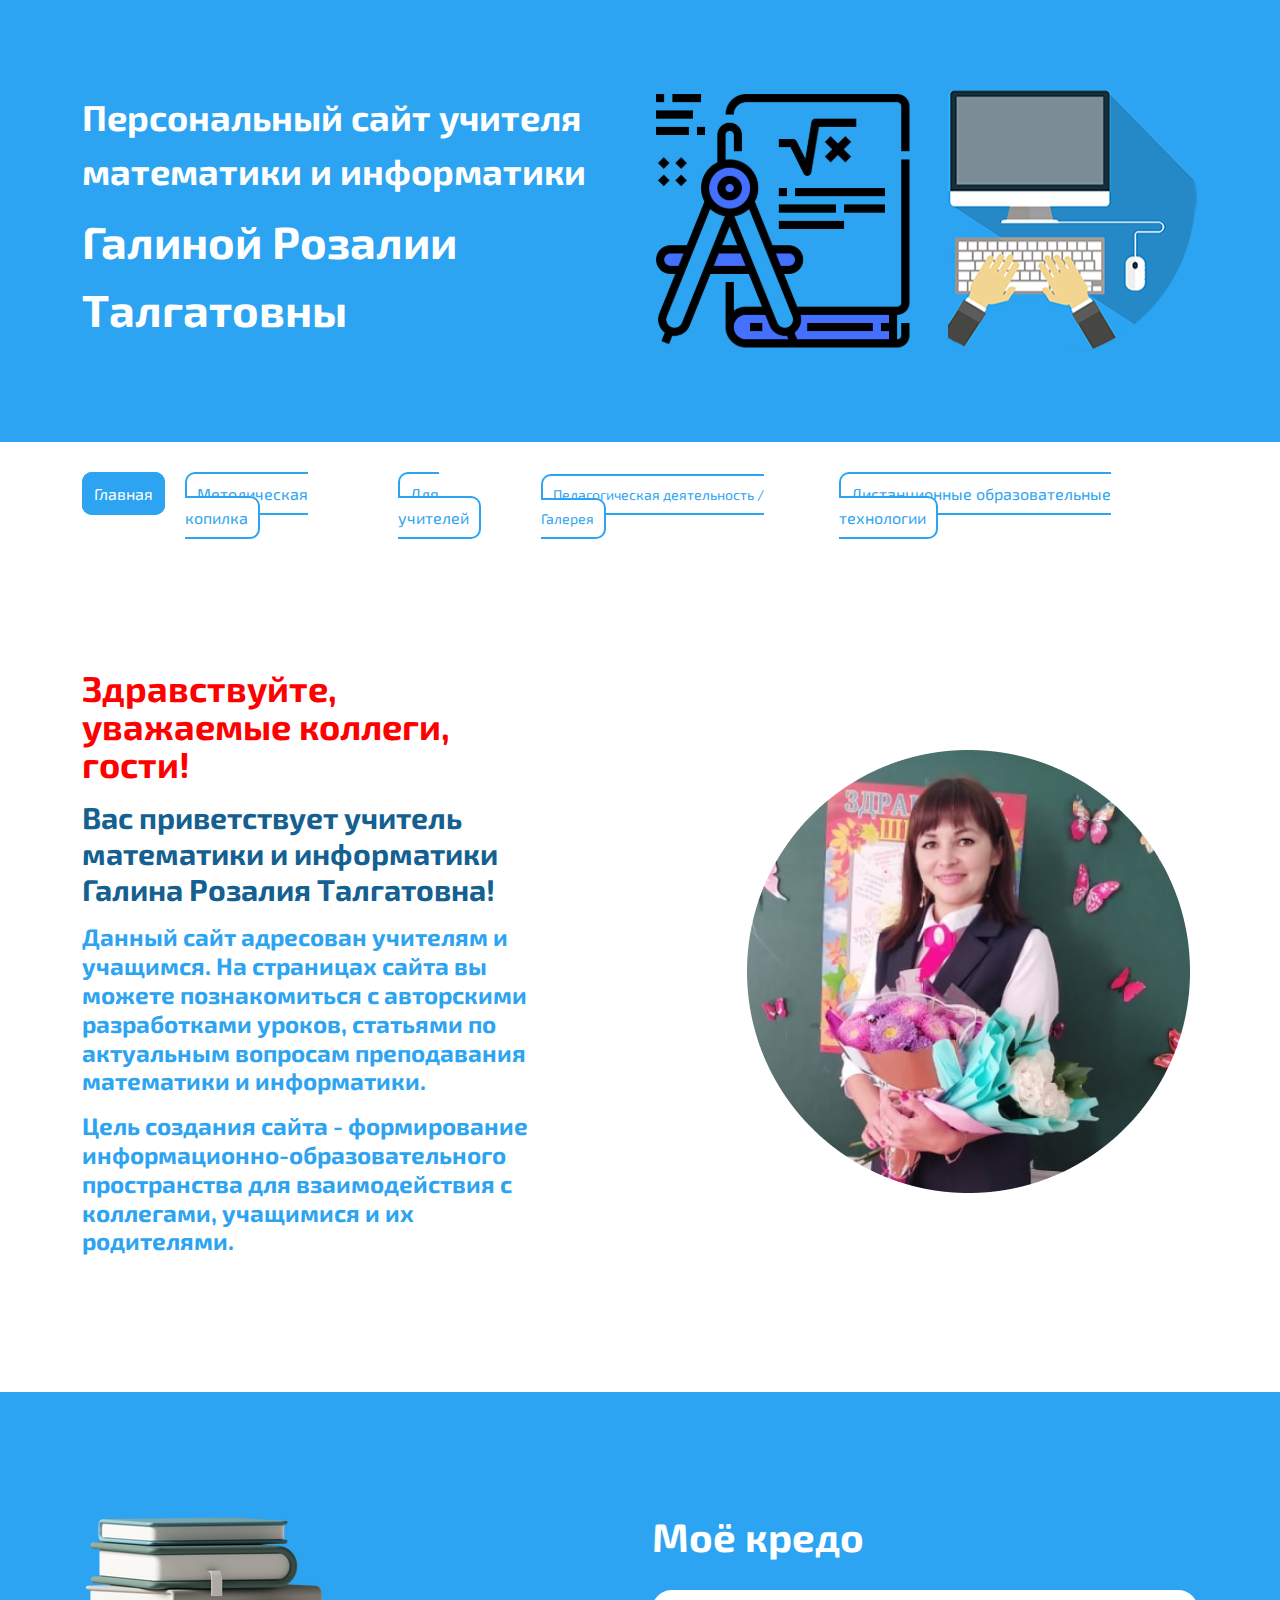
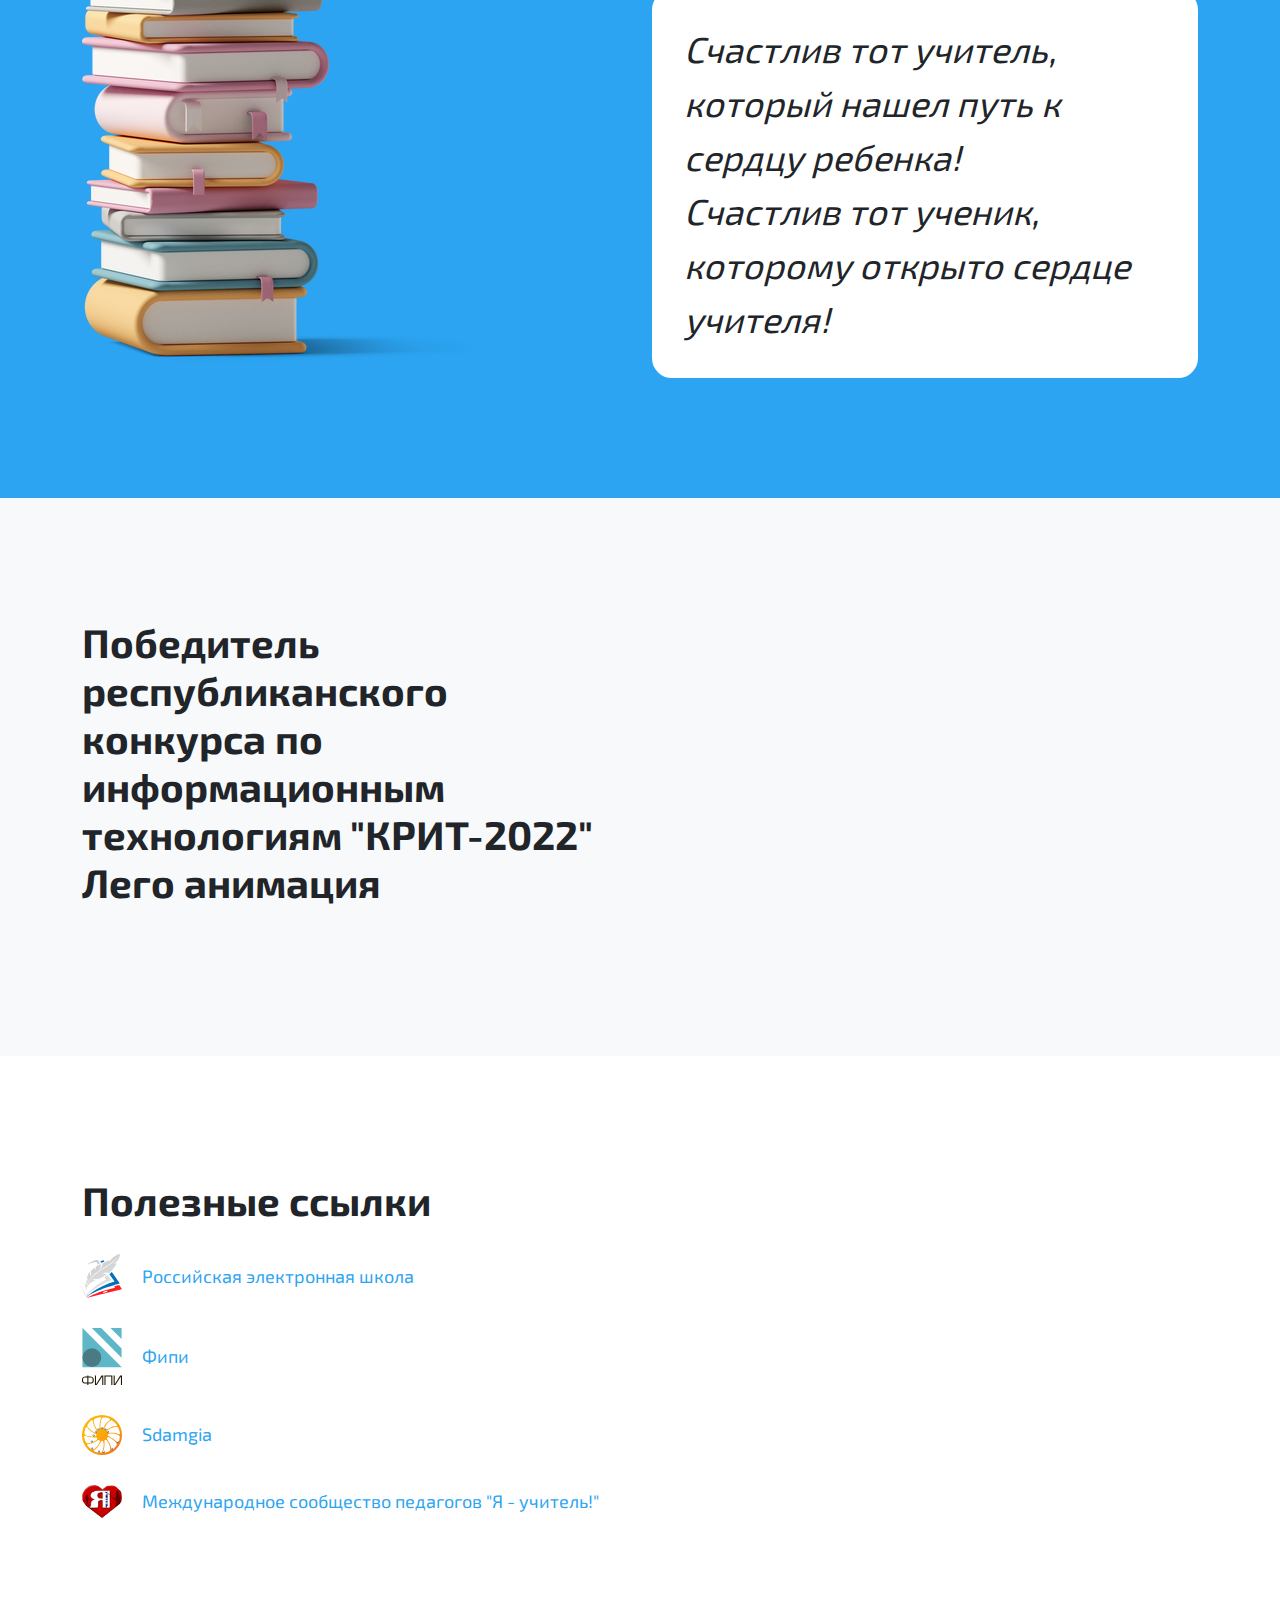
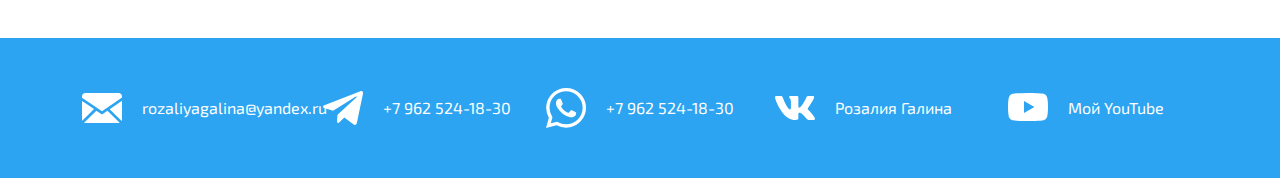
==== commit 2047e414: "dist-tech" ====
--- a/index.html
+++ b/index.html
@@ -61,7 +61,7 @@
                                 <a href="gallery.html" style="font-size: 14px;">Педагогическая деятельность / Галерея</a>
                             </li>
                             <li class="header-nav__item">
-                                <a href="achievements.html">Достижения</a>
+                                <a href="achievements.html">Дистанционные образовательные технологии</a>
                             </li>
                         </ul>
                     </div>
--- a/css/style.min.css
+++ b/css/style.min.css
@@ -514,7 +514,8 @@
     }
 }
 
-.achievements-list {
+
+/* .achievements-list {
     padding: 20px 0;
     border: 2px solid #2ca4f1;
     border-radius: 10px;
@@ -544,6 +545,43 @@
 
 .achievements-list ul li:hover {
     transform: scale(1.01);
+} */
+
+.achievements-list li {
+    padding: 20px;
+    border: 2px solid #2ca4f1;
+    border-radius: 10px;
+}
+
+.achievements-list li:not(:last-child) {
+    margin-bottom: 20px;
+}
+
+.achievements-list img {
+    height: 200px;
+    margin-bottom: 20px;
+    border: 1px solid #333;
+    border-radius: 10px;
+}
+
+.achievements-list p {
+    margin-bottom: 10px;
+}
+
+@media (max-width:767px) {
+    .achievements-list img {
+        display: block;
+        margin: 0 auto;
+        margin-bottom: 10px;
+        height: 120px;
+    }
+    .achievements-list p {
+        font-size: 14px;
+    }
+}
+
+.text-bold {
+    font-weight: bold;
 }
 
 
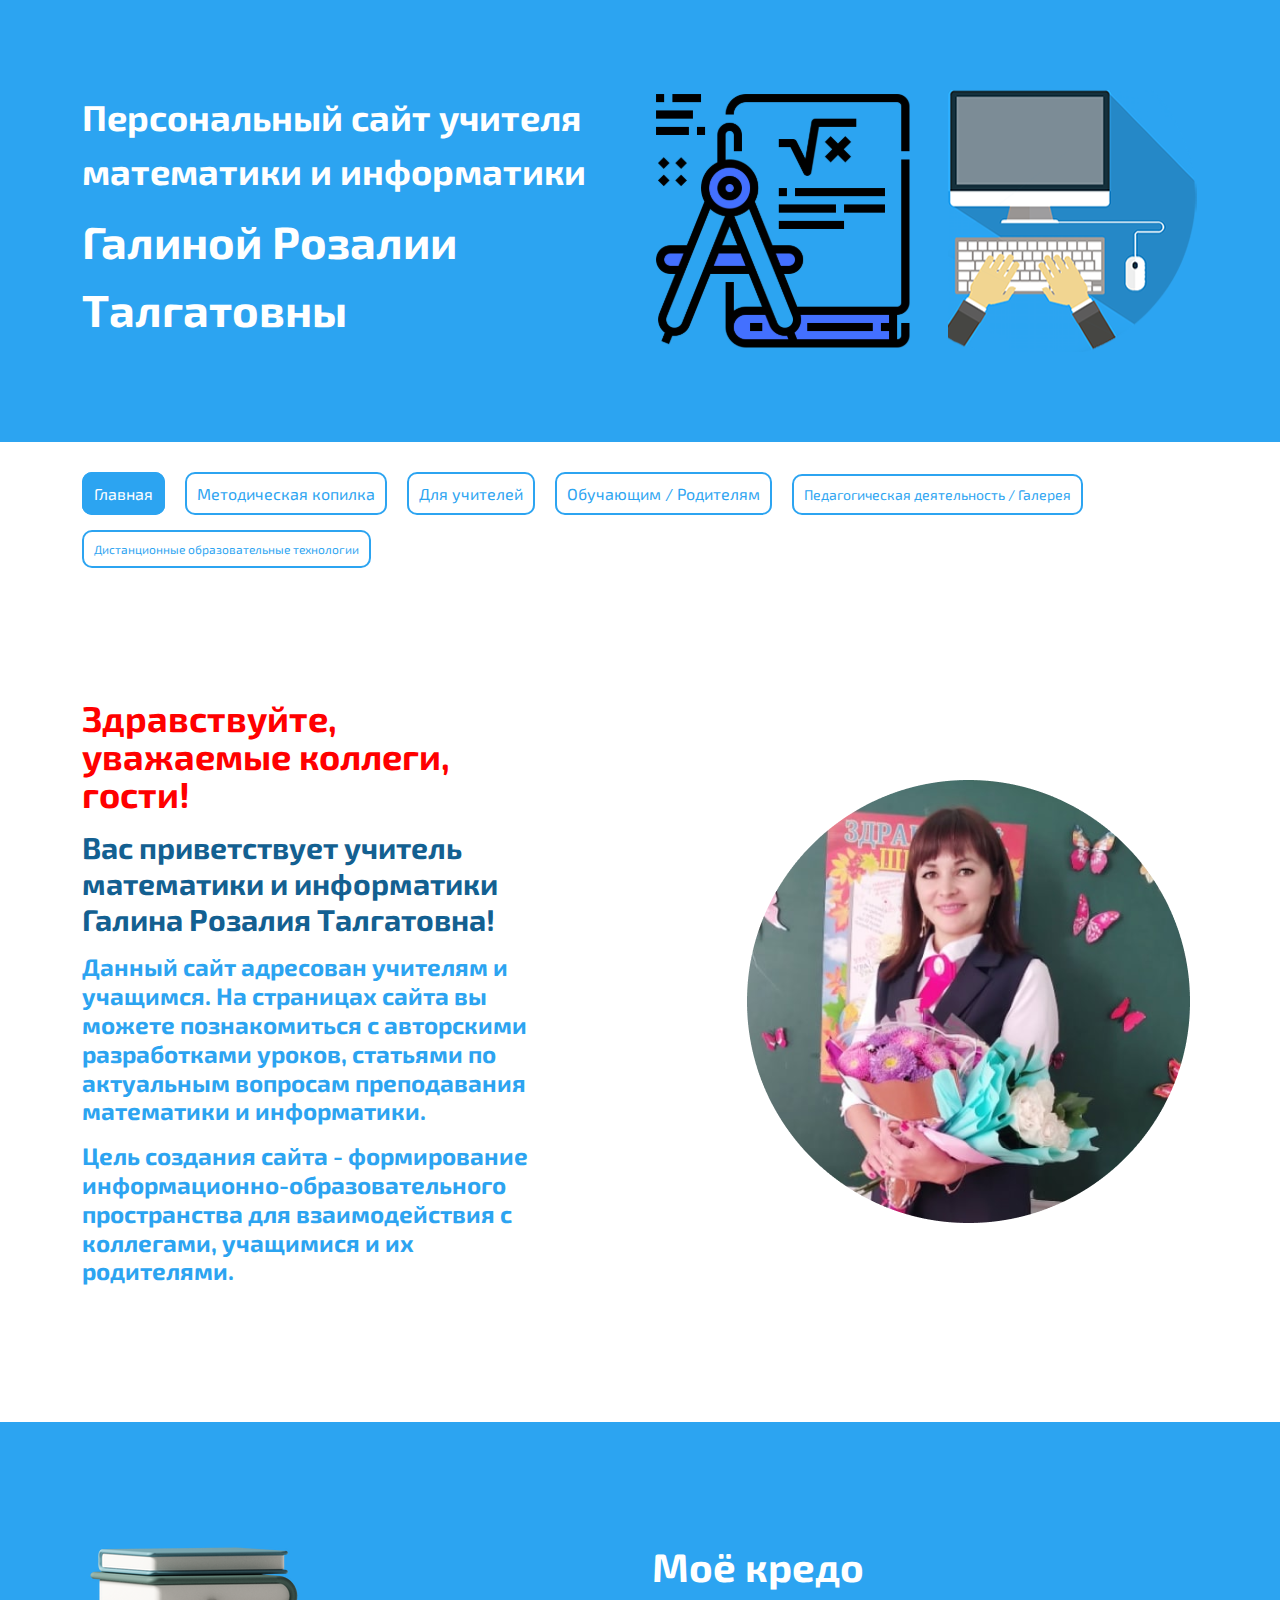
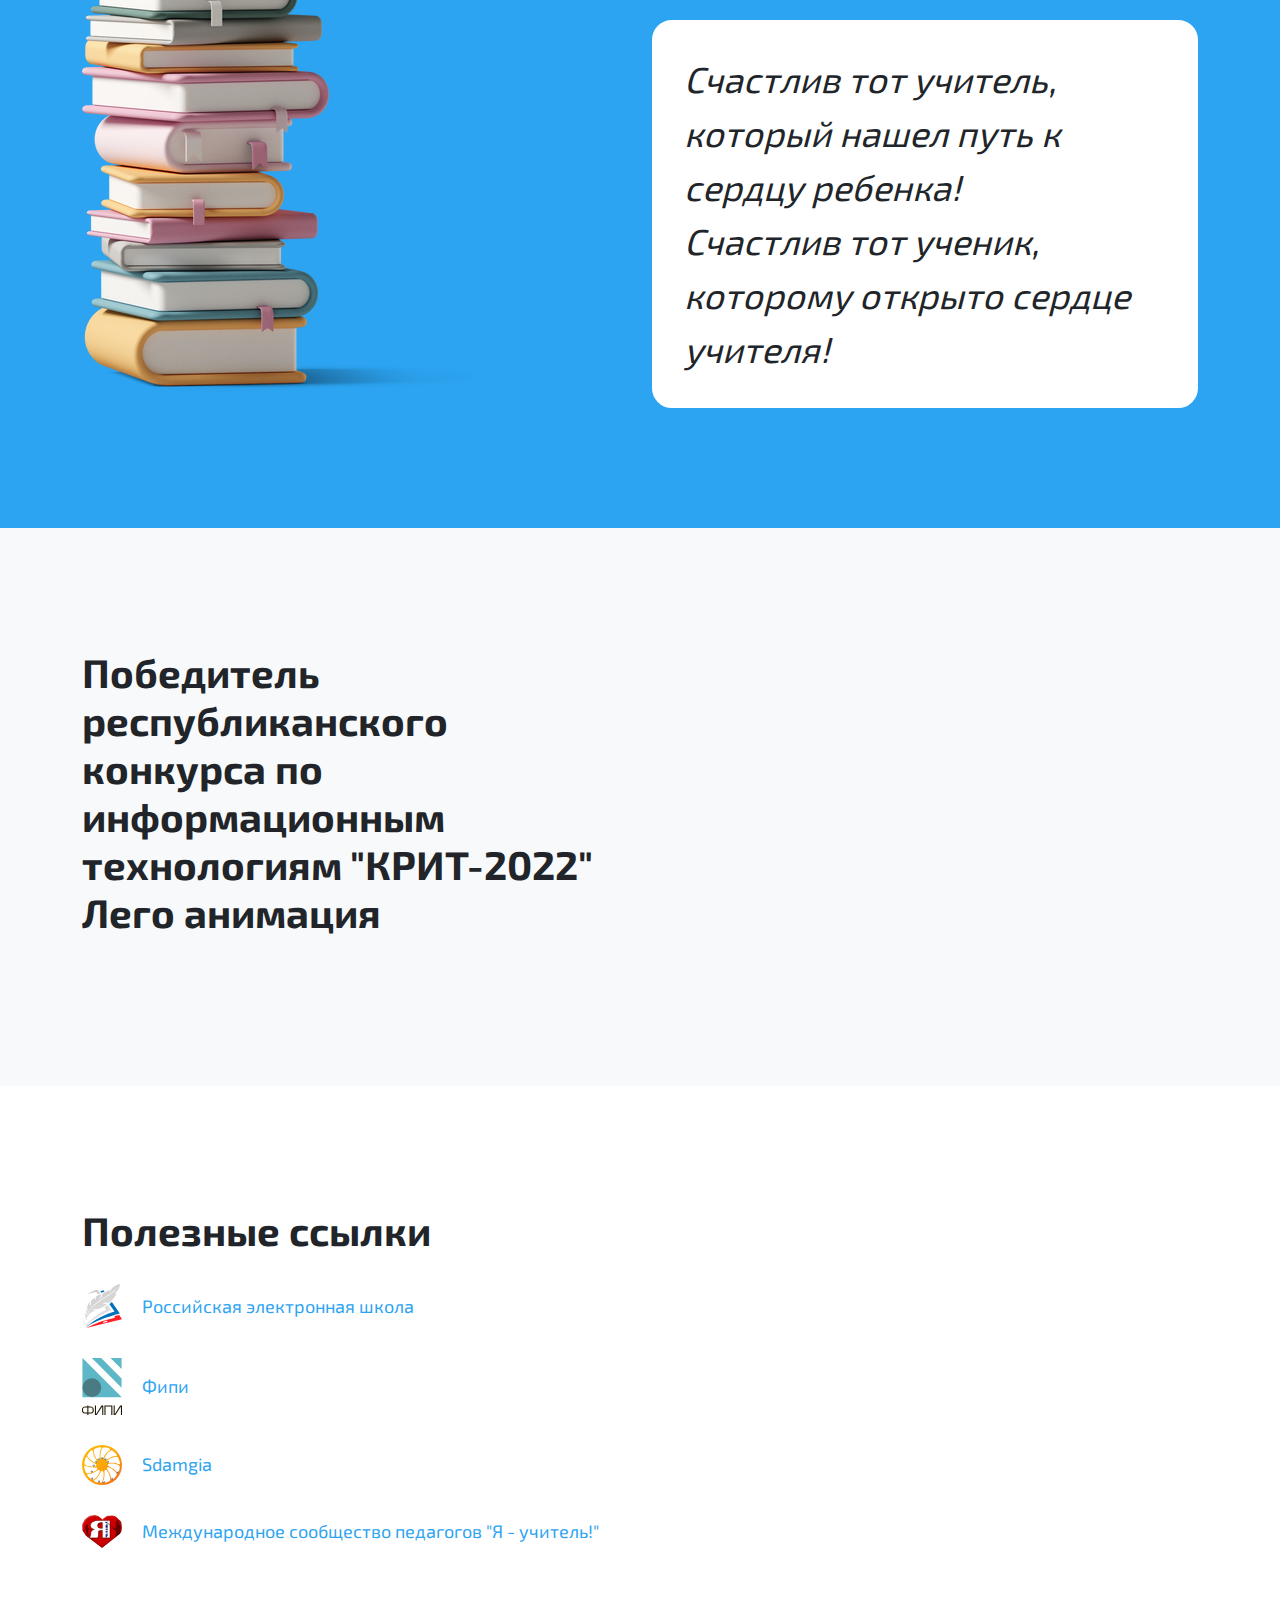
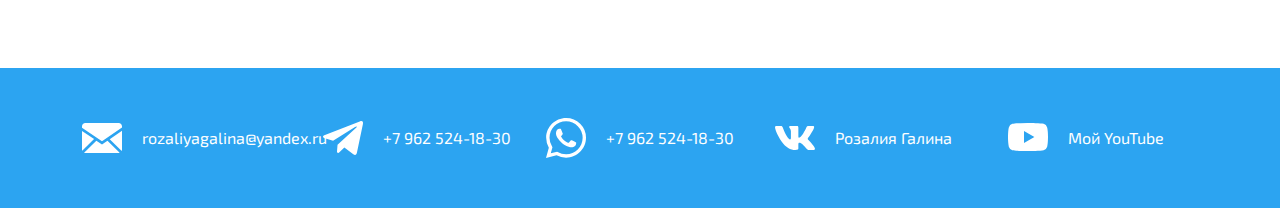
==== commit a7bac600: "parents/children" ====
--- a/index.html
+++ b/index.html
@@ -58,10 +58,13 @@
                                 <a href="for-teachers.html">Для учителей</a>
                             </li>
                             <li class="header-nav__item">
+                                <a href="for-parents.html">Обучающим / Родителям</a>
+                            </li>
+                            <li class="header-nav__item">
                                 <a href="gallery.html" style="font-size: 14px;">Педагогическая деятельность / Галерея</a>
                             </li>
                             <li class="header-nav__item">
-                                <a href="achievements.html">Дистанционные образовательные технологии</a>
+                                <a href="achievements.html" style="font-size: 12px;">Дистанционные образовательные технологии</a>
                             </li>
                         </ul>
                     </div>
--- a/css/style.min.css
+++ b/css/style.min.css
@@ -148,7 +148,8 @@
     padding: 0;
     margin: 0;
     display: flex;
-    flex-direction: row
+    flex-direction: row;
+    flex-wrap: wrap;
 }
 
 @media (max-width:767px) {
@@ -158,7 +159,8 @@
 }
 
 .header-nav li:not(:last-child) {
-    margin-right: 20px
+    margin-right: 20px;
+    margin-bottom: 30px;
 }
 
 @media (max-width:767px) {
